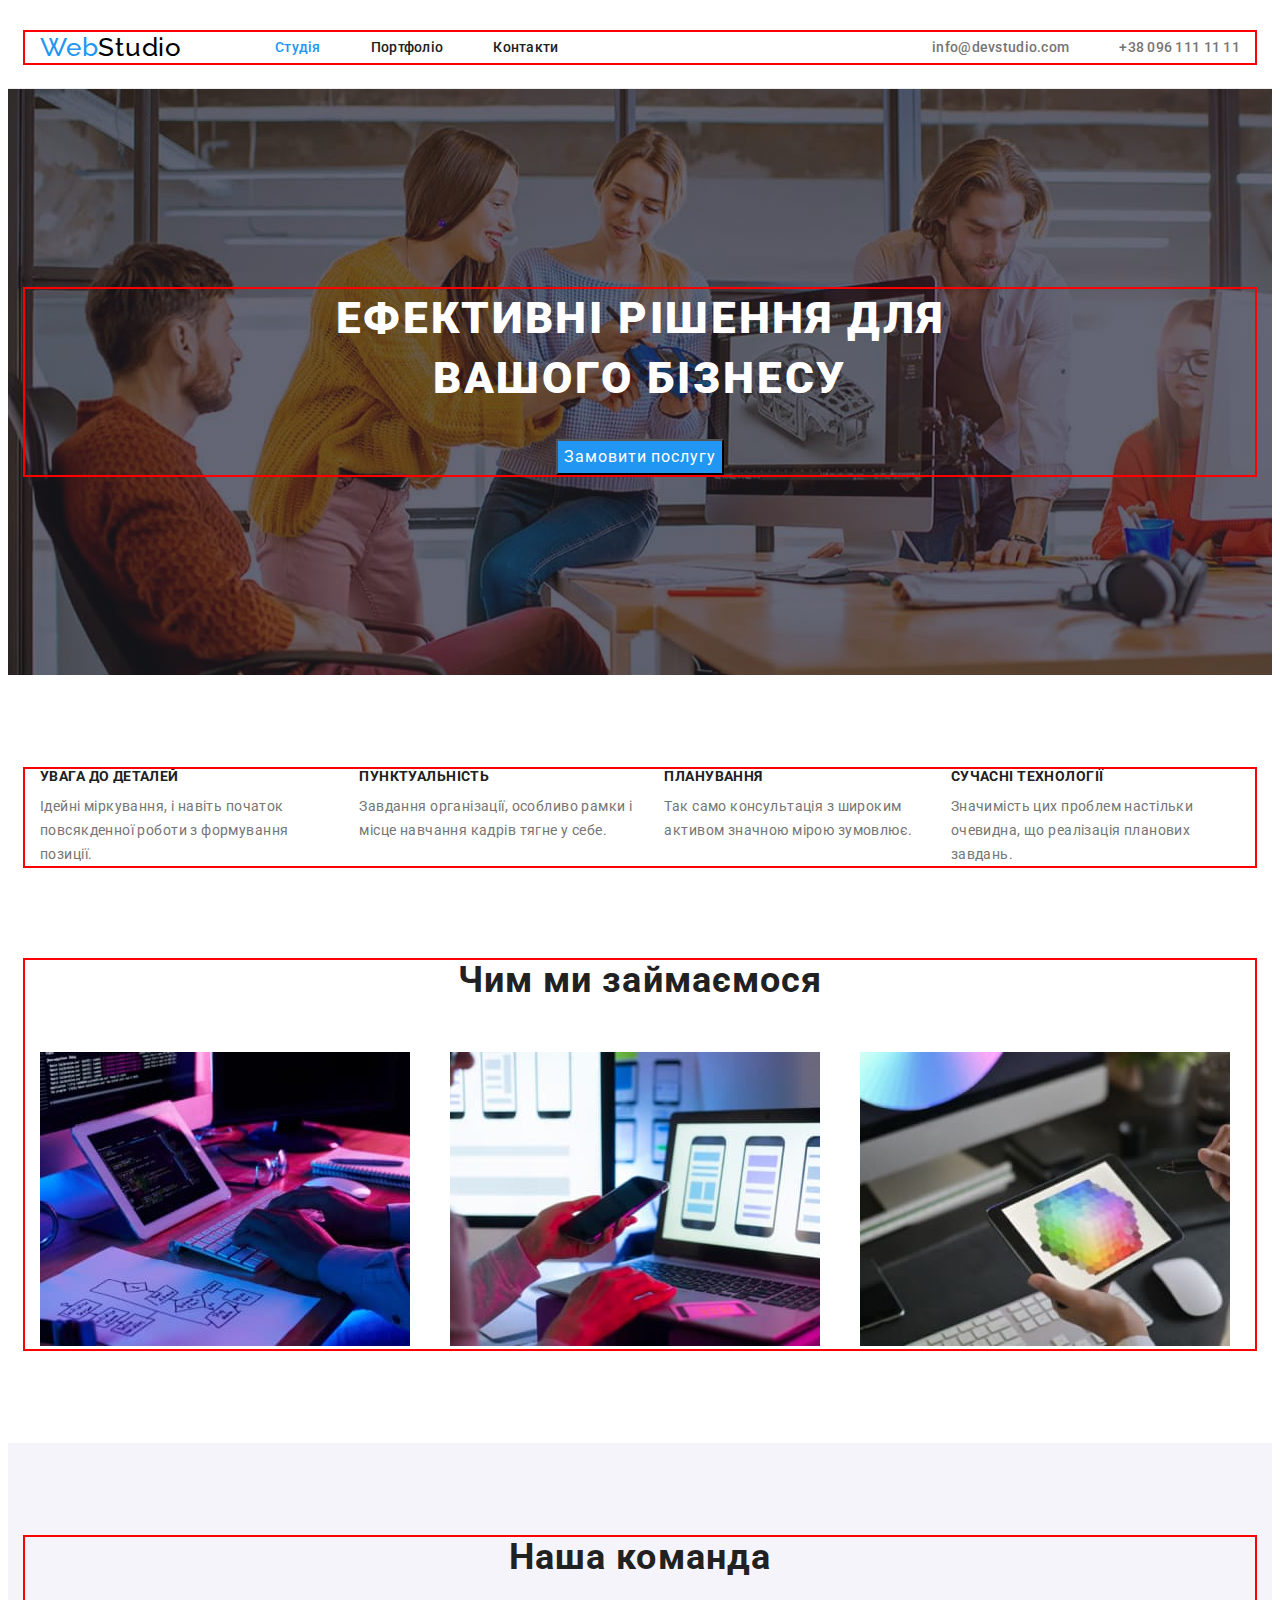
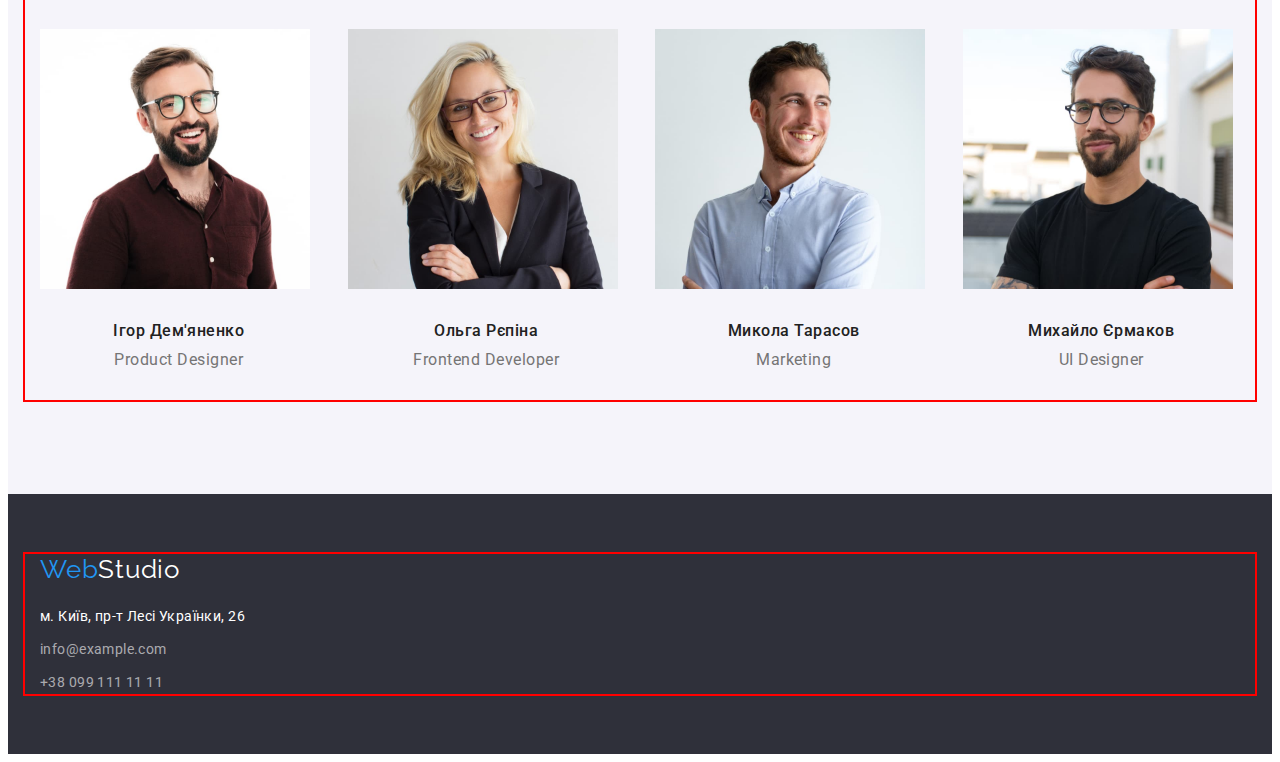
==== index.html @ 3bfe76f7 "add bcg img" ====
<!DOCTYPE html>
<html lang="uk">
  <head>
    <meta charset="UTF-8" />
    <meta http-equiv="X-UA-Compatible" content="IE=edge" />
    <meta name="viewport" content="width=device-width, initial-scale=1.0" />
    <title>WebStudio</title>
    <link rel="preconnect" href="https://fonts.googleapis.com" />
    <link rel="preconnect" href="https://fonts.gstatic.com" crossorigin />
    <link
      href="https://fonts.googleapis.com/css2?family=Raleway:wght@700&family=Roboto:wght@400;500;700;900&display=swap"
      rel="stylesheet"
    />
    <link
      rel="stylesheet"
      href="https://cdnjs.cloudflare.com/ajax/libs/modern-normalize/1.1.0/modern-normalize.min.css"
      integrity="sha512-wpPYUAdjBVSE4KJnH1VR1HeZfpl1ub8YT/NKx4PuQ5NmX2tKuGu6U/JRp5y+Y8XG2tV+wKQpNHVUX03MfMFn9Q=="
      crossorigin="anonymous"
      referrerpolicy="no-referrer"
    />
    <link rel="stylesheet" href="./css/styles.css" />
  </head>
  <body>
    <header class="header">
      <div class="container header-container">
        <nav class="header-nav">
          <a class="header-link link" href=""> <span class="web">Web</span><span class="studio">Studio</span></a>
          <ul class="header-list list">
            <li class="header-item"><a class="header-link link current" href="">Студія</a></li>
            <li class="header-item">
              <a class="header-link link" href="./portfolio.html">Портфоліо</a>
            </li>
            <li class="header-item"><a class="header-link link" href="">Контакти</a></li>
          </ul>
        </nav>
        <ul class="header-list-contact list">
          <li class="header-item">
            <a class="header-contact link" href="mailto:info@devstudio.com">info@devstudio.com</a>
          </li>
          <li class="header-item">
            <a class="header-contact link" href="tel:+380961111111">+38 096 111 11 11</a>
          </li>
        </ul>
      </div>
    </header>
    <main>
      <section class="hero section">
        <div class="container">
          <h1 class="hero-title">Ефективні рішення для вашого бізнесу</h1>
          <button class="hero-btn" type="button">Замовити послугу</button>
        </div>
      </section>

      <section class="adventage section">
        <h2 class="visually-hidden">Нвші переваги</h2>
        <div class="container">
          <ul class="adventage-list list">
            <li class="adventage-item">
              <h3 class="adventage-title">Увага до деталей</h3>
              <p class="adventage-text">
                Ідейні міркування, і навіть початок повсякденної роботи з формування позиції.
              </p>
            </li>
            <li class="adventage-item">
              <h3 class="adventage-title">Пунктуальність</h3>
              <p class="adventage-text">Завдання організації, особливо рамки і місце навчання кадрів тягне у себе.</p>
            </li>
            <li class="adventage-item">
              <h3 class="adventage-title">Планування</h3>
              <p class="adventage-text">Так само консультація з широким активом значною мірою зумовлює.</p>
            </li>
            <li class="adventage-item">
              <h3 class="adventage-title">Сучасні технології</h3>
              <p class="adventage-text">Значимість цих проблем настільки очевидна, що реалізація планових завдань.</p>
            </li>
          </ul>
        </div>
      </section>
      <section class="activity section">
        <div class="container">
          <h2 class="activity-title">Чим ми займаємося</h2>
          <ul class="activity-list list">
            <li class="activity-item"><img src="./img/box1.jpg" width="370" height="294" alt="Верстка сайтів" /></li>
            <li class="activity-item"><img src="./img/box2.jpg" width="370" height="294" alt="Додатки" /></li>
            <li class="activity-item"><img src="./img/box3.jpg" width="370" height="294" alt="Дизайн" /></li>
          </ul>
        </div>
      </section>
      <section class="team section">
        <div class="container">
          <h2 class="team-title">Наша команда</h2>
          <ul class="team-list list">
            <li class="team-item">
              <img src="./img/igor.jpg" width="270" height="260" alt="Ігор Демяненко" />
              <div class="team-content">
                <h3 class="team-after-title">Ігор Дем'яненко</h3>
                <p class="team-text">Product Designer</p>
              </div>
            </li>
            <li class="team-item">
              <img src="./img/olga.jpg" width="270" height="260" alt="Ольга Репіна" />
              <div class="team-content">
                <h3 class="team-after-title">Ольга Рєпіна</h3>
                <p class="team-text">Frontend Developer</p>
              </div>
            </li>
            <li class="team-item">
              <img src="./img/mykola.jpg" width="270" height="260" alt="Микола Тарасов" />
              <div class="team-content">
                <h3 class="team-after-title">Микола Тарасов</h3>
                <p class="team-text">Marketing</p>
              </div>
            </li>
            <li class="team-item">
              <img src="./img/myhailo.jpg" width="270" height="260" alt="Михайло Єрмаков" />
              <div class="team-content">
                <h3 class="team-after-title">Михайло Єрмаков</h3>
                <p class="team-text">UI Designer</p>
              </div>
            </li>
          </ul>
        </div>
      </section>
      <footer class="footer">
        <div class="container">
          <a class="link" href=""><span class="footer-web">Web</span><span class="footer-studio">Studio</span> </a>
          <address class="footer-address">
            <ul class="footer-list list">
              <li>
                <a
                  class="footer-link-address link"
                  href="https://goo.gl/maps/Li4SvTCrHDGnHZMXA"
                  target="_blank"
                  rel="noopener noreferrer"
                  >м. Київ, пр-т Лесі Українки, 26</a
                >
              </li>
              <li class="footer-item">
                <a class="footer-link mail link" href="mailto:info@example.com">info@example.com</a>
              </li>
              <li class="footer-item">
                <a class="footer-link tel link" href="tel:+380991111111">+38 099 111 11 11</a>
              </li>
            </ul>
          </address>
        </div>
      </footer>
    </main>
  </body>
</html>
---- css/styles.css ----
:root {
  --accent-color: #2196f3;
  --title-color: #212121;
  --main-text-color: #757575;
  --btn-background-color: #2196f3;
  --background-color: #2f303a;
  --btn-accent-color: #ffffff;
  --main-font: 'Roboto', sans-serif;
}

p,
h1,
h2,
h3,
h4,
h5,
h6 {
  margin: 0;
}
ul {
  margin: 0;
  padding-left: 0;
}

body {
  font-family: var(--main-font);
  color: var(--text-color);
  font-size: 14px;
}
.container {
  width: 1200px;
  padding-left: 15px;
  padding-right: 15px;
  margin-left: auto;
  margin-right: auto;
  outline: 2px solid red;
}

.list {
  list-style: none;
}

.link {
  text-decoration: none;
}

.visually-hidden {
  position: absolute;
  white-space: nowrap;
  width: 1px;
  height: 1px;
  overflow: hidden;
  border: 0;
  padding: 0;
  clip: rect(0 0 0 0);
  clip-path: inset(50%);
  margin: -1px;
}
.section {
  padding-top: 94px;
  padding-bottom: 94px;
}
/* ----------------HEADER------------- */
.header {
  padding-top: 24px;
  padding-bottom: 25px;
  border-bottom: 1px solid #ececec;
}

.web {
  font-family: 'Raleway', sans-serif;
  font-size: 26px;
  letter-spacing: 0.03em;
  line-height: 1.19;
  color: var(--accent-color);
}

.studio {
  font-family: 'Raleway', sans-serif;
  font-size: 26px;
  letter-spacing: 0.03em;
  line-height: 1.19;
  color: #000000;
}
.header-container {
  display: flex;
  align-items: center;
}
.header-nav {
  display: flex;
  align-items: center;
}
.header-item:not(:last-child) {
  margin-right: 50px;
}

.header-list-contact {
  display: flex;
  margin-left: auto;
}

.header-contact:not(:last-child) {
  margin-right: 5px;
}

.header-list {
  display: flex;
  margin-left: 93px;
}

.header-link {
  font-weight: 500;
  line-height: 1.14;
  letter-spacing: 0.02em;
  color: var(--title-color);
}
.header-link:hover,
.header-link:focus {
  color: var(--accent-color);
}

.header-link.current {
  color: var(--accent-color);
}

.header-contact {
  font-weight: 500;
  line-height: 1.14;
  letter-spacing: 0.02em;
  color: var(--main-text-color);
}
.header-contact:hover,
.header-contact:focus {
  color: var(--accent-color);
}

/* ----------------HERO------------- */
.hero {
  background-color: var(--background-color);
  background-image: linear-gradient(rgba(47, 48, 58, 0.4), rgba(47, 48, 58, 0.4)),
    url(../img/bcg-img.jpg);
  padding: 200px 0;
}
.hero-title {
  font-weight: 900;
  font-size: 44px;
  line-height: 1.36;
  letter-spacing: 0.06em;
  text-transform: uppercase;
  color: var(--btn-accent-color);

  max-width: 696px;
  text-align: center;
  margin: 0 auto;
  margin-bottom: 30px;
}

.hero-btn {
  font-family: 'Roboto', sans-serif;
  font-size: 16px;
  line-height: 1.88;
  letter-spacing: 0.06em;
  color: var(--btn-accent-color);
  cursor: pointer;
  background: var(--btn-background-color);
  margin: 0 auto;
  display: block;
}

/* ----------------ADVENTAGE------------- */
.adventage-list {
  display: flex;
}
.adventage-item:not(:last-child) {
  margin-right: 30px;
}
.adventage-title {
  font-size: 14px;
  letter-spacing: 0.03em;
  line-height: 1.14;
  font-weight: 700;
  text-transform: uppercase;
  color: var(--title-color);
  margin-bottom: 10px;
}

.adventage-text {
  line-height: 1.71;
  letter-spacing: 0.03em;
  color: var(--main-text-color);
  /* max-width: 270px; */
}

/* ----------------ACTIVITY------------- */

.activity-list {
  display: flex;
  column-gap: 30px;
}
.activity {
  padding-top: 0;
}

.activity-item {
  width: calc((100% - 60px) / 3);
}
.activity-item {
  display: block;
  max-width: 100%;
  height: auto;
}

.activity-title {
  font-size: 36px;
  letter-spacing: 0.03em;
  line-height: 1.16;
  font-weight: 700;
  color: var(--title-color);
  margin-bottom: 50px;
  text-align: center;
}

/* ----------------TEAM------------- */
.team-list {
  display: flex;
  column-gap: 30px;
}

.team-item {
  width: calc((100% - 90px) / 4);
}

.team {
  background-color: #f5f4fa;
}
.team-title {
  font-size: 36px;
  letter-spacing: 0.03em;
  font-weight: 700;
  line-height: 1.16;
  color: var(--title-color);
  margin-bottom: 50px;
  text-align: center;
}

.team-content {
  padding-top: 30px;
  padding-bottom: 30px;
  text-align: center;
}

.team-after-title {
  font-weight: 500;
  font-size: 16px;
  letter-spacing: 0.03em;
  line-height: 1.18;
  color: var(--title-color);
  margin-bottom: 10px;
}

.team-text {
  font-size: 16px;
  letter-spacing: 0.03em;
  line-height: 1.18;
  color: var(--main-text-color);
}

/* ----------------FOOTER------------- */
.footer {
  background: var(--background-color);
  padding-top: 60px;
  padding-bottom: 60px;
}
.footer-address {
  margin-top: 20px;
}
.footer-web,
.footer-studio {
  font-family: 'Raleway', sans-serif;
  font-size: 26px;
  letter-spacing: 0.03em;
  line-height: 1.19;
  color: var(--accent-color);
}

.footer-studio {
  color: var(--btn-accent-color);
}
.footer-link-address {
  line-height: 1.71;
  letter-spacing: 0.03em;
  font-style: normal;
  color: var(--btn-accent-color);
}
.footer-item {
  margin-top: 9px;
}
.footer-link {
  line-height: 1.71;
  letter-spacing: 0.03em;
  font-style: normal;
  color: rgba(255, 255, 255, 0.6);
}

.footer-link:hover,
.footer-link:focus {
  color: var(--accent-color);
}

/* ----------------PORTFOLIO------------- */
.project-list {
  display: flex;
  flex-wrap: wrap;
}
.project-item {
  width: 370px;
  margin-right: 30px;
  margin-bottom: 30px;
}
.project-item:nth-child(3n) {
  margin-right: 0;
}

.project-item:nth-last-child(-n + 3) {
  margin-bottom: 0;
}
.project-content {
  padding: 20px 24px;
  border-right: 1px solid #eeeeee;
  border-bottom: 1px solid #eeeeee;
  border-left: 1px solid #eeeeee;
}
.project-btn-list {
  display: flex;
  column-gap: 8px;
  justify-content: center;
  margin-bottom: 50px;
}

.project-btn {
  font-family: 'Roboto', sans-serif;
  font-weight: 500;
  font-size: 16px;
  line-height: 1.62;
  letter-spacing: 0.03em;
  background-color: #f5f4fa;
  border-radius: 4px;
  cursor: pointer;
  color: var(--title-color);
}

.project-btn:hover,
.project-btn:focus {
  background-color: var(--btn-background-color);
  color: var(--btn-accent-color);
}

.project-title {
  font-size: 18px;
  font-weight: 700;
  line-height: 2;
  letter-spacing: 0.06em;
  color: var(--title-color);
  margin-bottom: 4px;
}

.project-text {
  font-size: 16px;
  letter-spacing: 0.03em;
  color: var(--main-text-color);
  line-height: 1.88;
}
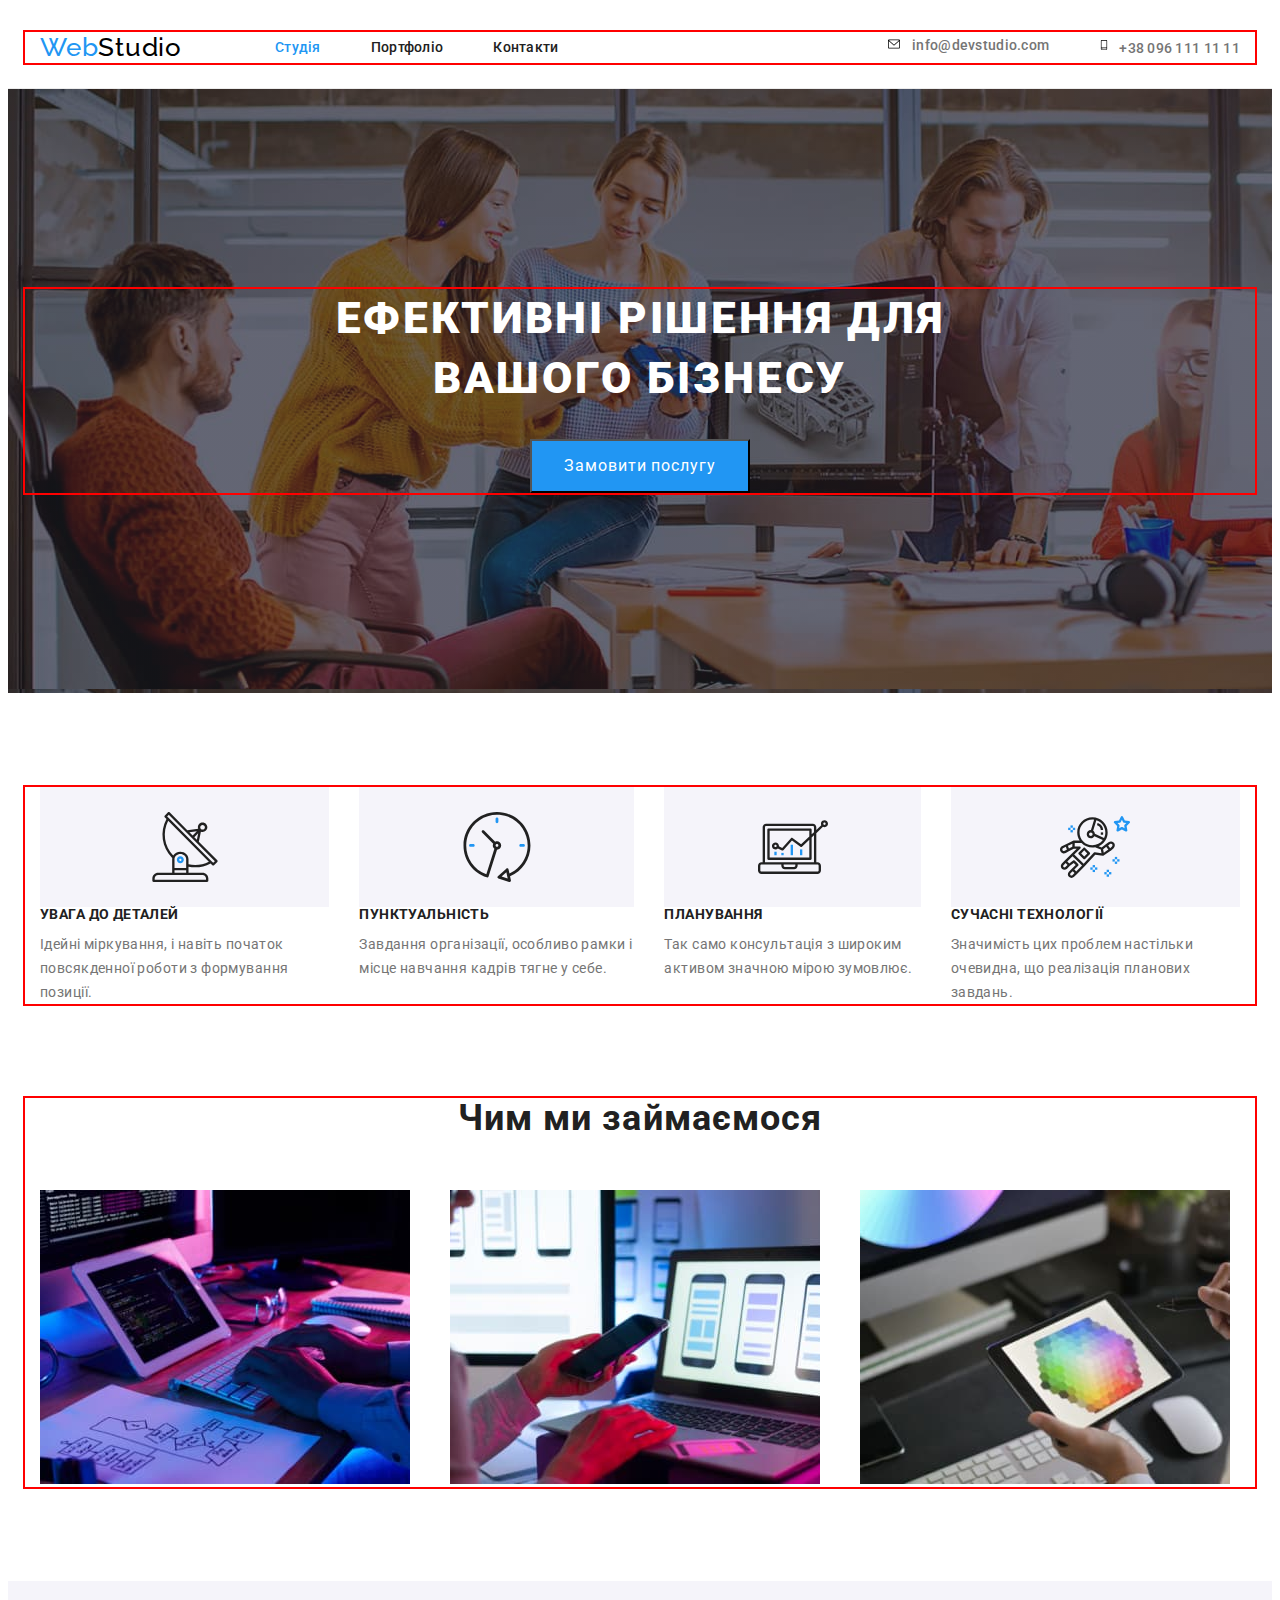
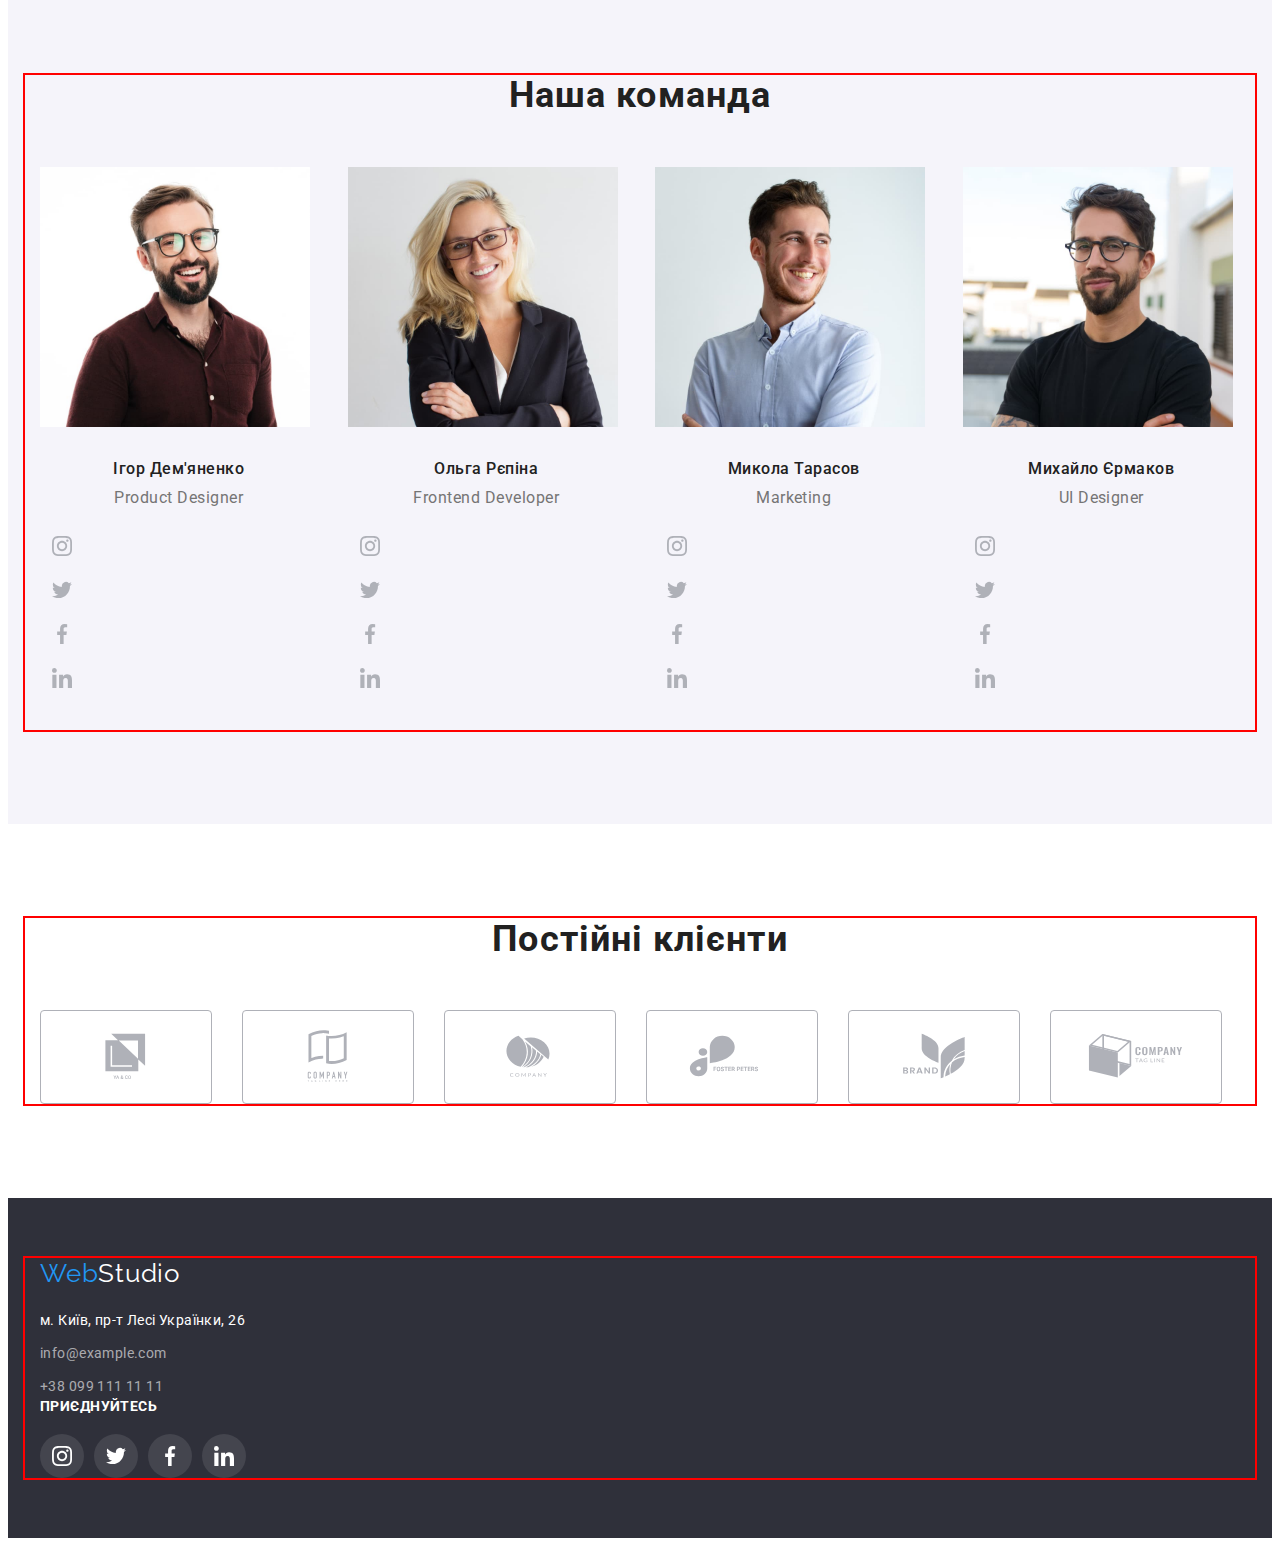
==== commit ab2e9fcd: "add svg to html" ====
--- a/index.html
+++ b/index.html
@@ -24,7 +24,9 @@
     <header class="header">
       <div class="container header-container">
         <nav class="header-nav">
-          <a class="header-link link" href=""> <span class="web">Web</span><span class="studio">Studio</span></a>
+          <a class="header-link link" href="">
+            <span class="web">Web</span><span class="studio">Studio</span></a
+          >
           <ul class="header-list list">
             <li class="header-item"><a class="header-link link current" href="">Студія</a></li>
             <li class="header-item">
@@ -35,10 +37,18 @@
         </nav>
         <ul class="header-list-contact list">
           <li class="header-item">
-            <a class="header-contact link" href="mailto:info@devstudio.com">info@devstudio.com</a>
+            <a class="header-contact link" href="mailto:info@devstudio.com">
+              <svg class="contact-icon" width="16" height="12">
+                <use href="./img/icons.svg#icon-envelope"></use></svg
+              >info@devstudio.com</a
+            >
           </li>
           <li class="header-item">
-            <a class="header-contact link" href="tel:+380961111111">+38 096 111 11 11</a>
+            <a class="header-contact link" href="tel:+380961111111">
+              <svg class="contact-icon" width="10" height="16">
+                <use href="./img/icons.svg#icon-smartphone"></use></svg
+              >+38 096 111 11 11</a
+            >
           </li>
         </ul>
       </div>
@@ -55,23 +65,29 @@
         <h2 class="visually-hidden">Нвші переваги</h2>
         <div class="container">
           <ul class="adventage-list list">
-            <li class="adventage-item">
+            <li class="adventage-item adventage-antena">
               <h3 class="adventage-title">Увага до деталей</h3>
               <p class="adventage-text">
                 Ідейні міркування, і навіть початок повсякденної роботи з формування позиції.
               </p>
             </li>
-            <li class="adventage-item">
+            <li class="adventage-item adventage-cklok">
               <h3 class="adventage-title">Пунктуальність</h3>
-              <p class="adventage-text">Завдання організації, особливо рамки і місце навчання кадрів тягне у себе.</p>
-            </li>
-            <li class="adventage-item">
+              <p class="adventage-text">
+                Завдання організації, особливо рамки і місце навчання кадрів тягне у себе.
+              </p>
+            </li>
+            <li class="adventage-item adventage-diagram">
               <h3 class="adventage-title">Планування</h3>
-              <p class="adventage-text">Так само консультація з широким активом значною мірою зумовлює.</p>
-            </li>
-            <li class="adventage-item">
+              <p class="adventage-text">
+                Так само консультація з широким активом значною мірою зумовлює.
+              </p>
+            </li>
+            <li class="adventage-item adventage-astro">
               <h3 class="adventage-title">Сучасні технології</h3>
-              <p class="adventage-text">Значимість цих проблем настільки очевидна, що реалізація планових завдань.</p>
+              <p class="adventage-text">
+                Значимість цих проблем настільки очевидна, що реалізація планових завдань.
+              </p>
             </li>
           </ul>
         </div>
@@ -80,9 +96,15 @@
         <div class="container">
           <h2 class="activity-title">Чим ми займаємося</h2>
           <ul class="activity-list list">
-            <li class="activity-item"><img src="./img/box1.jpg" width="370" height="294" alt="Верстка сайтів" /></li>
-            <li class="activity-item"><img src="./img/box2.jpg" width="370" height="294" alt="Додатки" /></li>
-            <li class="activity-item"><img src="./img/box3.jpg" width="370" height="294" alt="Дизайн" /></li>
+            <li class="activity-item">
+              <img src="./img/box1.jpg" width="370" height="294" alt="Верстка сайтів" />
+            </li>
+            <li class="activity-item">
+              <img src="./img/box2.jpg" width="370" height="294" alt="Додатки" />
+            </li>
+            <li class="activity-item">
+              <img src="./img/box3.jpg" width="370" height="294" alt="Дизайн" />
+            </li>
           </ul>
         </div>
       </section>
@@ -95,6 +117,36 @@
               <div class="team-content">
                 <h3 class="team-after-title">Ігор Дем'яненко</h3>
                 <p class="team-text">Product Designer</p>
+                <ul class="team-coc list">
+                  <li class="team-soc-item">
+                    <a class="team-soc-link link" href="">
+                      <svg class="team-soc-icon" width="20" height="20">
+                        <use href="./img/icons.svg#icon-instagram"></use>
+                      </svg>
+                    </a>
+                  </li>
+                  <li class="team-soc-item">
+                    <a class="team-soc-link link" href="">
+                      <svg class="team-soc-icon" width="20" height="20">
+                        <use href="./img/icons.svg#icon-twitter"></use>
+                      </svg>
+                    </a>
+                  </li>
+                  <li class="team-soc-item">
+                    <a class="team-soc-link link" href="">
+                      <svg class="team-soc-icon" width="20" height="20">
+                        <use href="./img/icons.svg#icon-facebook"></use>
+                      </svg>
+                    </a>
+                  </li>
+                  <li class="team-soc-item">
+                    <a class="team-soc-link link" href="">
+                      <svg class="team-soc-icon" width="20" height="20">
+                        <use href="./img/icons.svg#icon-linkedin"></use>
+                      </svg>
+                    </a>
+                  </li>
+                </ul>
               </div>
             </li>
             <li class="team-item">
@@ -102,6 +154,36 @@
               <div class="team-content">
                 <h3 class="team-after-title">Ольга Рєпіна</h3>
                 <p class="team-text">Frontend Developer</p>
+                <ul class="team-coc list">
+                  <li class="team-soc-item">
+                    <a class="team-soc-link link" href="">
+                      <svg class="team-soc-icon" width="20" height="20">
+                        <use href="./img/icons.svg#icon-instagram"></use>
+                      </svg>
+                    </a>
+                  </li>
+                  <li class="team-soc-item">
+                    <a class="team-soc-link link" href="">
+                      <svg class="team-soc-icon" width="20" height="20">
+                        <use href="./img/icons.svg#icon-twitter"></use>
+                      </svg>
+                    </a>
+                  </li>
+                  <li class="team-soc-item">
+                    <a class="team-soc-link link" href="">
+                      <svg class="team-soc-icon" width="20" height="20">
+                        <use href="./img/icons.svg#icon-facebook"></use>
+                      </svg>
+                    </a>
+                  </li>
+                  <li class="team-soc-item">
+                    <a class="team-soc-link link" href="">
+                      <svg class="team-soc-icon" width="20" height="20">
+                        <use href="./img/icons.svg#icon-linkedin"></use>
+                      </svg>
+                    </a>
+                  </li>
+                </ul>
               </div>
             </li>
             <li class="team-item">
@@ -109,6 +191,36 @@
               <div class="team-content">
                 <h3 class="team-after-title">Микола Тарасов</h3>
                 <p class="team-text">Marketing</p>
+                <ul class="team-coc list">
+                  <li class="team-soc-item">
+                    <a class="team-soc-link link" href="">
+                      <svg class="team-soc-icon" width="20" height="20">
+                        <use href="./img/icons.svg#icon-instagram"></use>
+                      </svg>
+                    </a>
+                  </li>
+                  <li class="team-soc-item">
+                    <a class="team-soc-link link" href="">
+                      <svg class="team-soc-icon" width="20" height="20">
+                        <use href="./img/icons.svg#icon-twitter"></use>
+                      </svg>
+                    </a>
+                  </li>
+                  <li class="team-soc-item">
+                    <a class="team-soc-link link" href="">
+                      <svg class="team-soc-icon" width="20" height="20">
+                        <use href="./img/icons.svg#icon-facebook"></use>
+                      </svg>
+                    </a>
+                  </li>
+                  <li class="team-soc-item">
+                    <a class="team-soc-link link" href="">
+                      <svg class="team-csococ-icon" width="20" height="20">
+                        <use href="./img/icons.svg#icon-linkedin"></use>
+                      </svg>
+                    </a>
+                  </li>
+                </ul>
               </div>
             </li>
             <li class="team-item">
@@ -116,14 +228,95 @@
               <div class="team-content">
                 <h3 class="team-after-title">Михайло Єрмаков</h3>
                 <p class="team-text">UI Designer</p>
+                <ul class="team-coc list">
+                  <li class="team-soc-item">
+                    <a class="team-soc-link link" href="">
+                      <svg class="team-soc-icon" width="20" height="20">
+                        <use href="./img/icons.svg#icon-instagram"></use>
+                      </svg>
+                    </a>
+                  </li>
+                  <li class="team-soc-item">
+                    <a class="team-soc-link link" href="">
+                      <svg class="team-soc-icon" width="20" height="20">
+                        <use href="./img/icons.svg#icon-twitter"></use>
+                      </svg>
+                    </a>
+                  </li>
+                  <li class="team-soc-item">
+                    <a class="team-soc-link link" href="">
+                      <svg class="team-soc-icon" width="20" height="20">
+                        <use href="./img/icons.svg#icon-facebook"></use>
+                      </svg>
+                    </a>
+                  </li>
+                  <li class="team-soc-item">
+                    <a class="team-soc-link link" href="">
+                      <svg class="team-soc-icon" width="20" height="20">
+                        <use href="./img/icons.svg#icon-linkedin"></use>
+                      </svg>
+                    </a>
+                  </li>
+                </ul>
               </div>
             </li>
           </ul>
         </div>
       </section>
+      <section class="clients section">
+        <div class="container">
+          <h2 class="clients-title">Постійні клієнти</h2>
+          <ul class="clients-list list">
+            <li class="clients-soc-item">
+              <a class="clients-soc-link link" href="">
+                <svg class="clients-soc-icon" width="106" height="60">
+                  <use href="./img/icon-logo.svg#icon-logo1"></use>
+                </svg>
+              </a>
+            </li>
+            <li class="clients-soc-item">
+              <a class="clients-soc-link link" href="">
+                <svg < class="clients-soc-item" width="106" height="60">
+                  <use href="./img/icon-logo.svg#icon-logo2"></use>
+                </svg>
+              </a>
+            </li>
+            <li class="clients-soc-item">
+              <a class="clients-soc-link link" href="">
+                <svg < class="clients-soc-item" width="106" height="60">
+                  <use href="./img/icon-logo.svg#icon-logo3"></use>
+                </svg>
+              </a>
+            </li>
+            <li class="clients-soc-item">
+              <a class="clients-soc-link link" href="">
+                <svg < class="clients-soc-item" width="106" height="60">
+                  <use href="./img/icon-logo.svg#icon-logo4"></use>
+                </svg>
+              </a>
+            </li>
+            <li class="clients-soc-item">
+              <a class="clients-soc-link link" href="">
+                <svg < class="clients-soc-item" width="106" height="60">
+                  <use href="./img/icon-logo.svg#icon-logo5"></use>
+                </svg>
+              </a>
+            </li>
+            <li class="clients-soc-item">
+              <a class="clients-soc-link link" href="">
+                <svg < class="clients-soc-item" width="106" height="60">
+                  <use href="./img/icon-logo.svg#icon-logo6"></use>
+                </svg>
+              </a>
+            </li>
+          </ul>
+        </div>
+      </section>
       <footer class="footer">
         <div class="container">
-          <a class="link" href=""><span class="footer-web">Web</span><span class="footer-studio">Studio</span> </a>
+          <a class="link" href=""
+            ><span class="footer-web">Web</span><span class="footer-studio">Studio</span>
+          </a>
           <address class="footer-address">
             <ul class="footer-list list">
               <li>
@@ -143,6 +336,39 @@
               </li>
             </ul>
           </address>
+          <div class="footer-soc-block">
+            <h3 class="footer-title">приєднуйтесь</h3>
+            <ul class="footer-soc-list list">
+              <li class="footer-soc-item">
+                <a class="footer-soc-link" href="">
+                  <svg class="footer-soc-icon" width="20" height="20">
+                    <use href="./img/icons.svg#icon-instagram"></use>
+                  </svg>
+                </a>
+              </li>
+              <li class="footer-soc-item">
+                <a class="footer-soc-link" href="">
+                  <svg class="footer-soc-icon" width="20" height="20">
+                    <use href="./img/icons.svg#icon-twitter"></use>
+                  </svg>
+                </a>
+              </li>
+              <li class="footer-soc-item">
+                <a class="footer-soc-link" href="">
+                  <svg class="footer-soc-icon" width="20" height="20">
+                    <use href="./img/icons.svg#icon-facebook"></use>
+                  </svg>
+                </a>
+              </li>
+              <li class="footer-soc-item">
+                <a class="footer-soc-link" href="">
+                  <svg class="footer-csococ-icon" width="20" height="20">
+                    <use href="./img/icons.svg#icon-linkedin"></use>
+                  </svg>
+                </a>
+              </li>
+            </ul>
+          </div>
         </div>
       </footer>
     </main>
--- a/css/styles.css
+++ b/css/styles.css
@@ -133,6 +133,9 @@
 .header-contact:focus {
   color: var(--accent-color);
 }
+.contact-icon {
+  margin-right: 10px;
+}
 
 /* ----------------HERO------------- */
 .hero {
@@ -165,15 +168,44 @@
   background: var(--btn-background-color);
   margin: 0 auto;
   display: block;
+  padding: 10px 32px;
 }
 
 /* ----------------ADVENTAGE------------- */
 .adventage-list {
   display: flex;
 }
+
 .adventage-item:not(:last-child) {
   margin-right: 30px;
 }
+
+.adventage-item::before {
+  content: '';
+  display: block;
+  height: 120px;
+  background-repeat: no-repeat;
+  background-position: center;
+  background-color: #f5f4fa;
+  /* border: 1px solid red; */
+}
+
+.adventage-antena::before {
+  background-image: url(../img/antenna\ 1.svg);
+}
+
+.adventage-cklok::before {
+  background-image: url(../img/clock\ 1.svg);
+}
+
+.adventage-diagram::before {
+  background-image: url(../img/diagram\ 1.svg);
+}
+
+.adventage-astro::before {
+  background-image: url(../img/astronaut\ 1.svg);
+}
+
 .adventage-title {
   font-size: 14px;
   letter-spacing: 0.03em;
@@ -263,6 +295,61 @@
   letter-spacing: 0.03em;
   line-height: 1.18;
   color: var(--main-text-color);
+  margin-bottom: 16px;
+}
+
+.team-soc-link {
+  width: 44px;
+  height: 44px;
+  border-radius: 50%;
+  display: flex;
+  align-items: center;
+  justify-content: center;
+  fill: #afb1b8;
+}
+
+.team-soc {
+  display: flex;
+  justify-content: center;
+  column-gap: 10px;
+}
+
+.team-soc-link:hover,
+.team-soc-link:focus {
+  fill: var(--btn-accent-color);
+  background-color: var(--accent-color);
+}
+/* ----------------CLIENTS------------- */
+
+.clients-title {
+  font-weight: 700;
+  font-size: 36px;
+  line-height: 42px;
+  text-align: center;
+  letter-spacing: 0.03em;
+  color: var(--title-color);
+  margin-bottom: 50px;
+}
+
+.clients-soc-link {
+  width: 170px;
+  height: 92px;
+  border: 1px solid #afb1b8;
+  display: flex;
+  align-items: center;
+  justify-content: center;
+  fill: #afb1b8;
+  border-radius: 4px;
+}
+
+.clients-list {
+  display: flex;
+  column-gap: 30px;
+}
+.clients-soc-link:hover,
+.clients-soc-link:focus {
+  fill: var(--btn-background-color);
+  border-color: var(--accent-color);
 }
 
 /* ----------------FOOTER------------- */
@@ -307,6 +394,41 @@
   color: var(--accent-color);
 }
 
+.footer-title {
+  font-weight: 700;
+  font-size: 14px;
+  line-height: 16px;
+  letter-spacing: 0.03em;
+  text-transform: uppercase;
+  color: #ffffff;
+  margin-bottom: 20px;
+}
+
+.footer-soc-link {
+  width: 44px;
+  height: 44px;
+  border-radius: 50%;
+  display: flex;
+  align-items: center;
+  justify-content: center;
+  fill: var(--btn-accent-color);
+  background: rgba(255, 255, 255, 0.1);
+}
+
+.footer-soc-list {
+  display: flex;
+  column-gap: 10px;
+}
+
+.footer-soc-block {
+  margin-right: 70px;
+}
+
+.footer-soc-link:hover,
+.footer-soc-link:focus {
+  fill: var(--btn-accent-color);
+  background-color: var(--accent-color);
+}
 /* ----------------PORTFOLIO------------- */
 .project-list {
   display: flex;
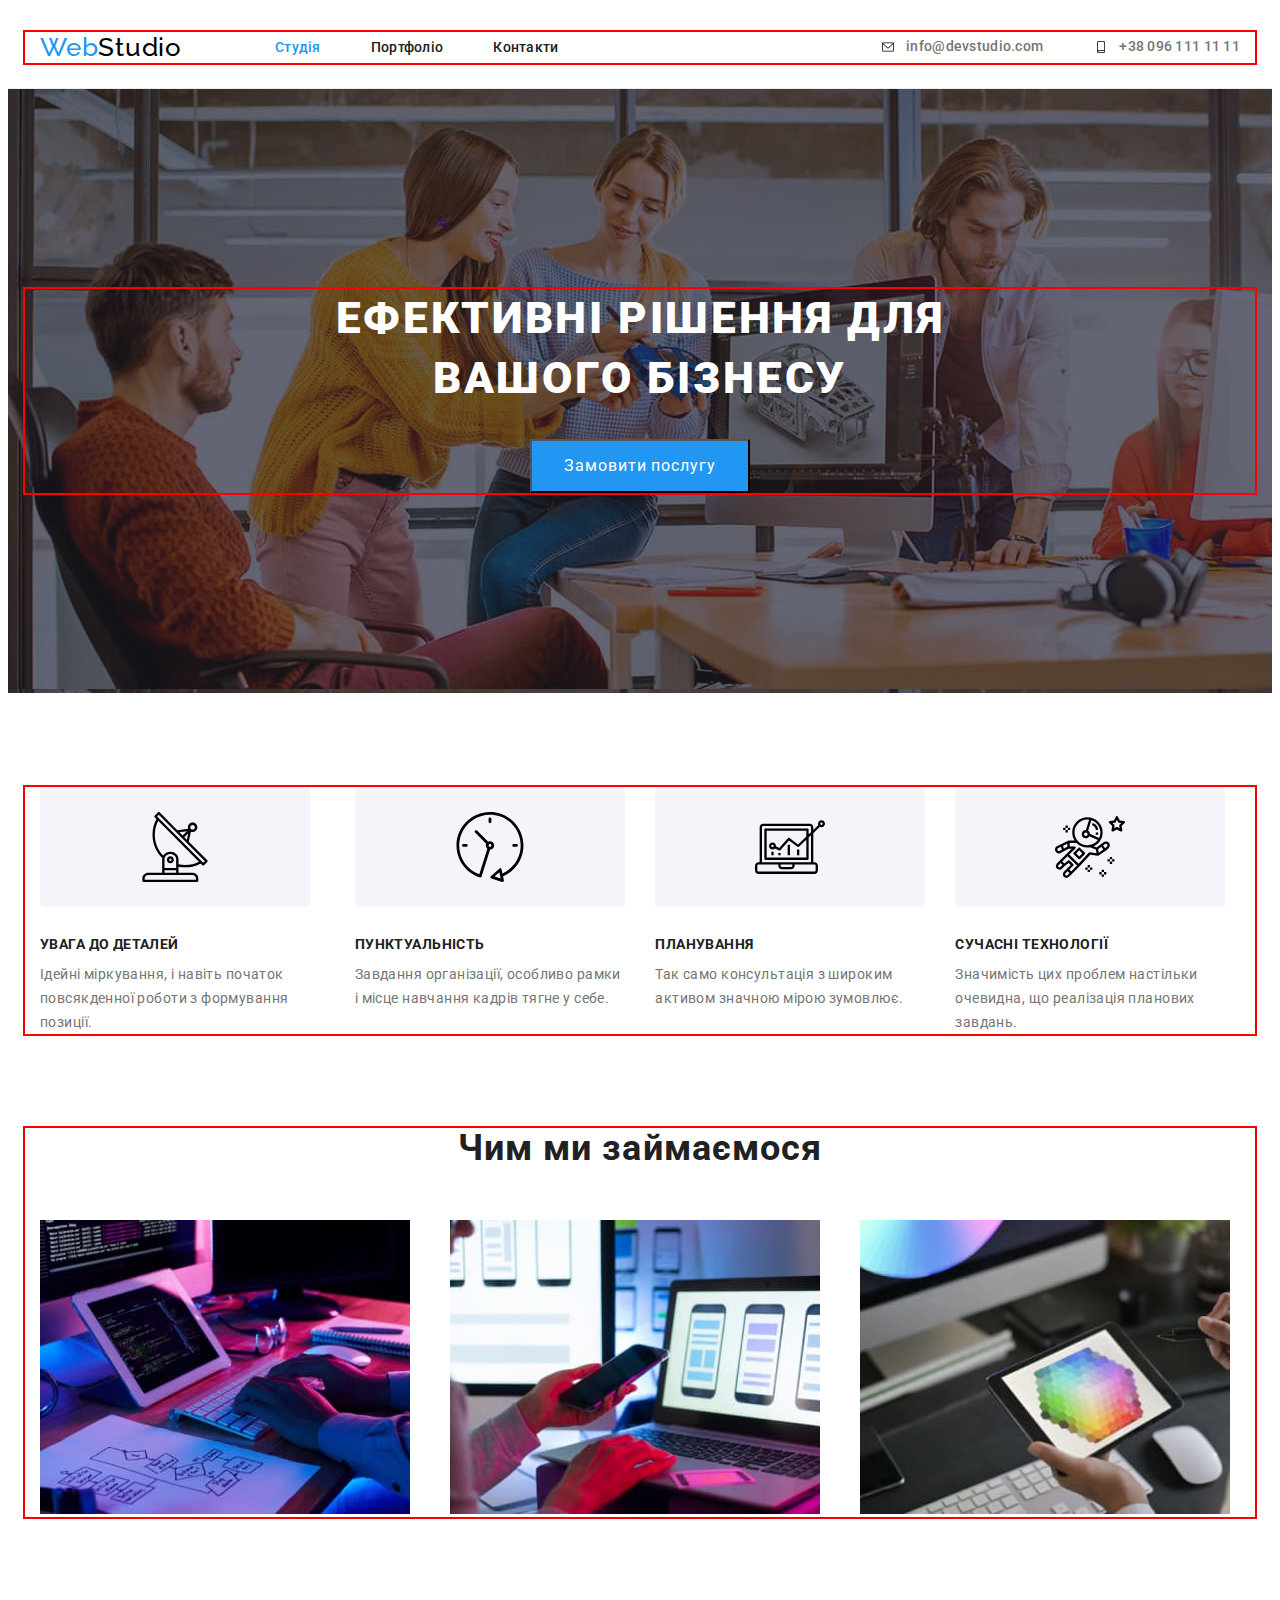
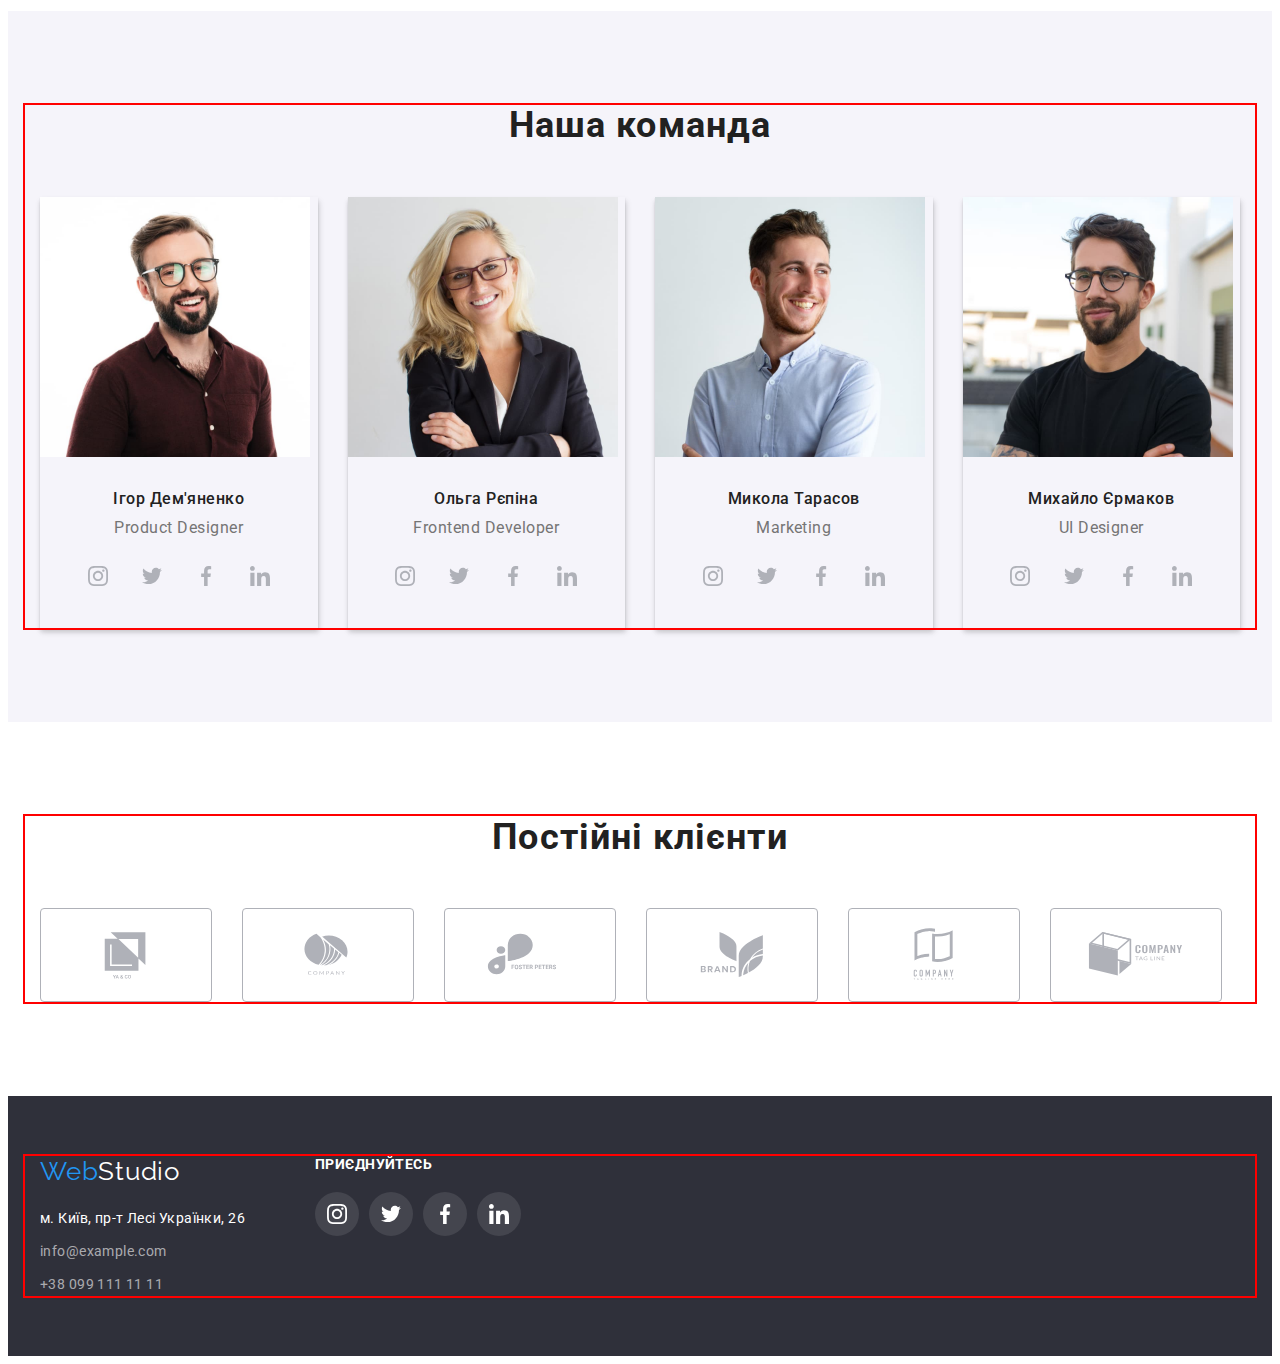
==== commit b39ba70a: "add final version svg" ====
--- a/index.html
+++ b/index.html
@@ -39,13 +39,14 @@
           <li class="header-item">
             <a class="header-contact link" href="mailto:info@devstudio.com">
               <svg class="contact-icon" width="16" height="12">
-                <use href="./img/icons.svg#icon-envelope"></use></svg
-              >info@devstudio.com</a
+                <use href="./img/icons.svg#icon-envelope"></use>
+              </svg>
+              info@devstudio.com</a
             >
           </li>
           <li class="header-item">
             <a class="header-contact link" href="tel:+380961111111">
-              <svg class="contact-icon" width="10" height="16">
+              <svg class="contact-icon" width="16" height="12">
                 <use href="./img/icons.svg#icon-smartphone"></use></svg
               >+38 096 111 11 11</a
             >
@@ -62,28 +63,48 @@
       </section>
 
       <section class="adventage section">
-        <h2 class="visually-hidden">Нвші переваги</h2>
+        <h2 class="visually-hidden">Наші переваги</h2>
         <div class="container">
           <ul class="adventage-list list">
             <li class="adventage-item adventage-antena">
+              <div class="advantage-icon-block">
+                <svg class="adventage-icon" width="70" height="70">
+                  <use href="./img/icons.svg#icon-antenna"></use>
+                </svg>
+              </div>
               <h3 class="adventage-title">Увага до деталей</h3>
               <p class="adventage-text">
                 Ідейні міркування, і навіть початок повсякденної роботи з формування позиції.
               </p>
             </li>
             <li class="adventage-item adventage-cklok">
+              <div class="advantage-icon-block">
+                <svg class="adventage-icon" width="70" height="70">
+                  <use href="./img/icons.svg#icon-clock"></use>
+                </svg>
+              </div>
               <h3 class="adventage-title">Пунктуальність</h3>
               <p class="adventage-text">
                 Завдання організації, особливо рамки і місце навчання кадрів тягне у себе.
               </p>
             </li>
             <li class="adventage-item adventage-diagram">
+              <div class="advantage-icon-block">
+                <svg class="adventage-icon" width="70" height="70">
+                  <use href="./img/icons.svg#icon-diagram"></use>
+                </svg>
+              </div>
               <h3 class="adventage-title">Планування</h3>
               <p class="adventage-text">
                 Так само консультація з широким активом значною мірою зумовлює.
               </p>
             </li>
             <li class="adventage-item adventage-astro">
+              <div class="advantage-icon-block">
+                <svg class="adventage-icon" width="70" height="70">
+                  <use href="./img/icons.svg#icon-astronaut"></use>
+                </svg>
+              </div>
               <h3 class="adventage-title">Сучасні технології</h3>
               <p class="adventage-text">
                 Значимість цих проблем настільки очевидна, що реалізація планових завдань.
@@ -117,7 +138,7 @@
               <div class="team-content">
                 <h3 class="team-after-title">Ігор Дем'яненко</h3>
                 <p class="team-text">Product Designer</p>
-                <ul class="team-coc list">
+                <ul class="team-soc list">
                   <li class="team-soc-item">
                     <a class="team-soc-link link" href="">
                       <svg class="team-soc-icon" width="20" height="20">
@@ -154,7 +175,7 @@
               <div class="team-content">
                 <h3 class="team-after-title">Ольга Рєпіна</h3>
                 <p class="team-text">Frontend Developer</p>
-                <ul class="team-coc list">
+                <ul class="team-soc list">
                   <li class="team-soc-item">
                     <a class="team-soc-link link" href="">
                       <svg class="team-soc-icon" width="20" height="20">
@@ -191,7 +212,7 @@
               <div class="team-content">
                 <h3 class="team-after-title">Микола Тарасов</h3>
                 <p class="team-text">Marketing</p>
-                <ul class="team-coc list">
+                <ul class="team-soc list">
                   <li class="team-soc-item">
                     <a class="team-soc-link link" href="">
                       <svg class="team-soc-icon" width="20" height="20">
@@ -228,7 +249,7 @@
               <div class="team-content">
                 <h3 class="team-after-title">Михайло Єрмаков</h3>
                 <p class="team-text">UI Designer</p>
-                <ul class="team-coc list">
+                <ul class="team-soc list">
                   <li class="team-soc-item">
                     <a class="team-soc-link link" href="">
                       <svg class="team-soc-icon" width="20" height="20">
@@ -269,43 +290,43 @@
           <ul class="clients-list list">
             <li class="clients-soc-item">
               <a class="clients-soc-link link" href="">
-                <svg class="clients-soc-icon" width="106" height="60">
-                  <use href="./img/icon-logo.svg#icon-logo1"></use>
-                </svg>
-              </a>
-            </li>
-            <li class="clients-soc-item">
-              <a class="clients-soc-link link" href="">
-                <svg < class="clients-soc-item" width="106" height="60">
-                  <use href="./img/icon-logo.svg#icon-logo2"></use>
-                </svg>
-              </a>
-            </li>
-            <li class="clients-soc-item">
-              <a class="clients-soc-link link" href="">
-                <svg < class="clients-soc-item" width="106" height="60">
-                  <use href="./img/icon-logo.svg#icon-logo3"></use>
-                </svg>
-              </a>
-            </li>
-            <li class="clients-soc-item">
-              <a class="clients-soc-link link" href="">
-                <svg < class="clients-soc-item" width="106" height="60">
-                  <use href="./img/icon-logo.svg#icon-logo4"></use>
-                </svg>
-              </a>
-            </li>
-            <li class="clients-soc-item">
-              <a class="clients-soc-link link" href="">
-                <svg < class="clients-soc-item" width="106" height="60">
-                  <use href="./img/icon-logo.svg#icon-logo5"></use>
-                </svg>
-              </a>
-            </li>
-            <li class="clients-soc-item">
-              <a class="clients-soc-link link" href="">
-                <svg < class="clients-soc-item" width="106" height="60">
-                  <use href="./img/icon-logo.svg#icon-logo6"></use>
+                <svg < class="clients-soc-item" width="106" height="60">
+                  <use href="./img/icons.svg#icon-logo1"></use>
+                </svg>
+              </a>
+            </li>
+            <li class="clients-soc-item">
+              <a class="clients-soc-link link" href="">
+                <svg < class="clients-soc-item" width="106" height="60">
+                  <use href="./img/icons.svg#icon-logo2"></use>
+                </svg>
+              </a>
+            </li>
+            <li class="clients-soc-item">
+              <a class="clients-soc-link link" href="">
+                <svg < class="clients-soc-item" width="106" height="60">
+                  <use href="./img/icons.svg#icon-logo3"></use>
+                </svg>
+              </a>
+            </li>
+            <li class="clients-soc-item">
+              <a class="clients-soc-link link" href="">
+                <svg < class="clients-soc-item" width="106" height="60">
+                  <use href="./img/icons.svg#icon-logo4"></use>
+                </svg>
+              </a>
+            </li>
+            <li class="clients-soc-item">
+              <a class="clients-soc-link link" href="">
+                <svg < class="clients-soc-item" width="106" height="60">
+                  <use href="./img/icons.svg#icon-logo5"></use>
+                </svg>
+              </a>
+            </li>
+            <li class="clients-soc-item">
+              <a class="clients-soc-link link" href="">
+                <svg < class="clients-soc-item" width="106" height="60">
+                  <use href="./img/icons.svg#icon-logo6"></use>
                 </svg>
               </a>
             </li>
@@ -313,29 +334,33 @@
         </div>
       </section>
       <footer class="footer">
-        <div class="container">
-          <a class="link" href=""
-            ><span class="footer-web">Web</span><span class="footer-studio">Studio</span>
-          </a>
-          <address class="footer-address">
-            <ul class="footer-list list">
-              <li>
-                <a
-                  class="footer-link-address link"
-                  href="https://goo.gl/maps/Li4SvTCrHDGnHZMXA"
-                  target="_blank"
-                  rel="noopener noreferrer"
-                  >м. Київ, пр-т Лесі Українки, 26</a
-                >
-              </li>
-              <li class="footer-item">
-                <a class="footer-link mail link" href="mailto:info@example.com">info@example.com</a>
-              </li>
-              <li class="footer-item">
-                <a class="footer-link tel link" href="tel:+380991111111">+38 099 111 11 11</a>
-              </li>
-            </ul>
-          </address>
+        <div class="container foot-container">
+          <div>
+            <a class="link" href=""
+              ><span class="footer-web">Web</span><span class="footer-studio">Studio</span>
+            </a>
+            <address class="footer-address">
+              <ul class="footer-list list">
+                <li>
+                  <a
+                    class="footer-link-address link"
+                    href="https://goo.gl/maps/Li4SvTCrHDGnHZMXA"
+                    target="_blank"
+                    rel="noopener noreferrer"
+                    >м. Київ, пр-т Лесі Українки, 26</a
+                  >
+                </li>
+                <li class="footer-item">
+                  <a class="footer-link mail link" href="mailto:info@example.com"
+                    >info@example.com</a
+                  >
+                </li>
+                <li class="footer-item">
+                  <a class="footer-link tel link" href="tel:+380991111111">+38 099 111 11 11</a>
+                </li>
+              </ul>
+            </address>
+          </div>
           <div class="footer-soc-block">
             <h3 class="footer-title">приєднуйтесь</h3>
             <ul class="footer-soc-list list">
--- a/css/styles.css
+++ b/css/styles.css
@@ -114,16 +114,18 @@
   letter-spacing: 0.02em;
   color: var(--title-color);
 }
+.header-link.current {
+  color: var(--accent-color);
+}
 .header-link:hover,
 .header-link:focus {
   color: var(--accent-color);
 }
 
-.header-link.current {
-  color: var(--accent-color);
-}
-
 .header-contact {
+  display: flex;
+  align-items: center;
+  width: auto;
   font-weight: 500;
   line-height: 1.14;
   letter-spacing: 0.02em;
@@ -132,6 +134,7 @@
 .header-contact:hover,
 .header-contact:focus {
   color: var(--accent-color);
+  fill: #2196f3;
 }
 .contact-icon {
   margin-right: 10px;
@@ -180,30 +183,15 @@
   margin-right: 30px;
 }
 
-.adventage-item::before {
-  content: '';
-  display: block;
+.advantage-icon-block {
+  width: 270px;
   height: 120px;
-  background-repeat: no-repeat;
-  background-position: center;
-  background-color: #f5f4fa;
-  /* border: 1px solid red; */
-}
-
-.adventage-antena::before {
-  background-image: url(../img/antenna\ 1.svg);
-}
-
-.adventage-cklok::before {
-  background-image: url(../img/clock\ 1.svg);
-}
-
-.adventage-diagram::before {
-  background-image: url(../img/diagram\ 1.svg);
-}
-
-.adventage-astro::before {
-  background-image: url(../img/astronaut\ 1.svg);
+  display: flex;
+  justify-content: center;
+  align-items: center;
+  background: #f5f4fa;
+  border-radius: 4px;
+  margin-bottom: 30px;
 }
 
 .adventage-title {
@@ -260,6 +248,8 @@
 
 .team-item {
   width: calc((100% - 90px) / 4);
+  box-shadow: 0px 1px 1px rgba(0, 0, 0, 0.12), 0px 4px 4px rgba(0, 0, 0, 0.06),
+    1px 4px 6px rgba(0, 0, 0, 0.16);
 }
 
 .team {
@@ -420,15 +410,17 @@
   column-gap: 10px;
 }
 
-.footer-soc-block {
-  margin-right: 70px;
-}
-
 .footer-soc-link:hover,
 .footer-soc-link:focus {
   fill: var(--btn-accent-color);
   background-color: var(--accent-color);
 }
+.footer-soc-block {
+  margin-left: 70px;
+}
+.foot-container {
+  display: flex;
+}
 /* ----------------PORTFOLIO------------- */
 .project-list {
   display: flex;
@@ -445,6 +437,11 @@
 
 .project-item:nth-last-child(-n + 3) {
   margin-bottom: 0;
+}
+
+.project-item:hover {
+  box-shadow: 0px 1px 1px rgba(0, 0, 0, 0.12), 0px 4px 4px rgba(0, 0, 0, 0.06),
+    1px 4px 6px rgba(0, 0, 0, 0.16);
 }
 .project-content {
   padding: 20px 24px;
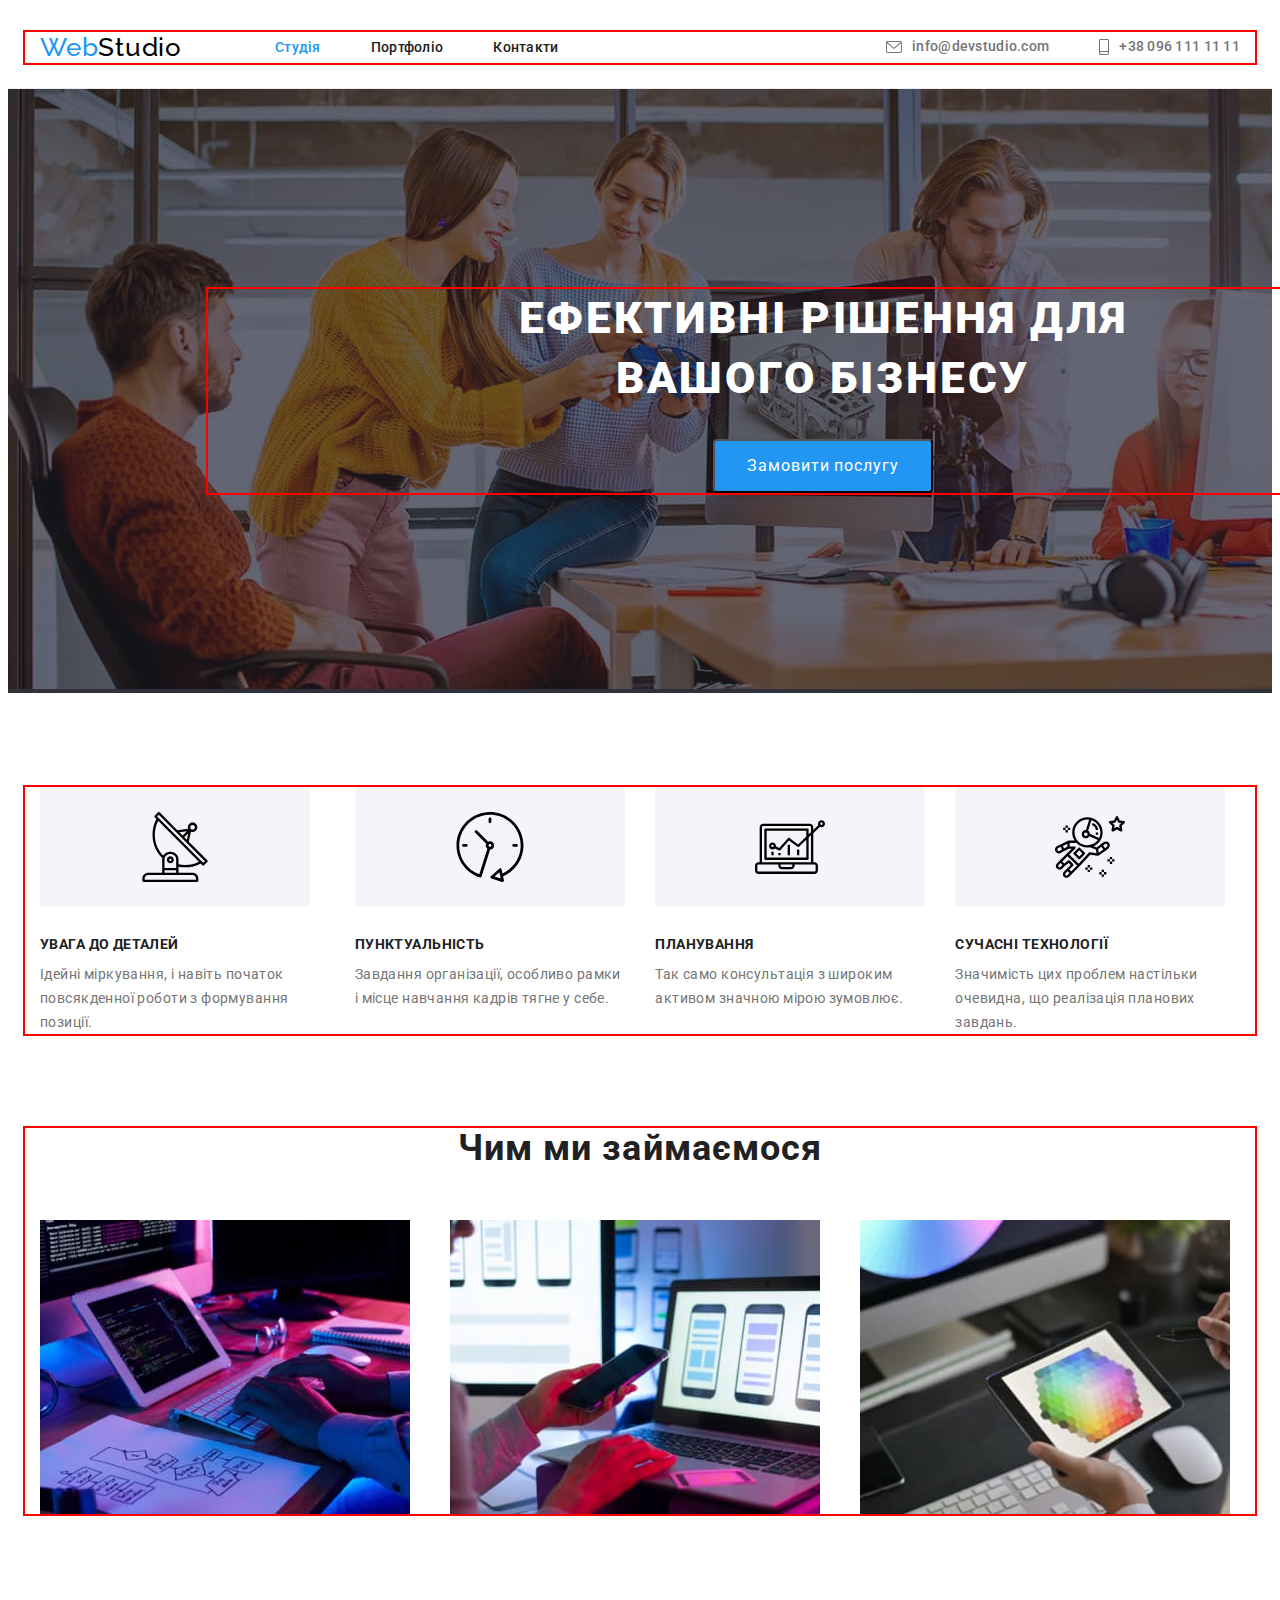
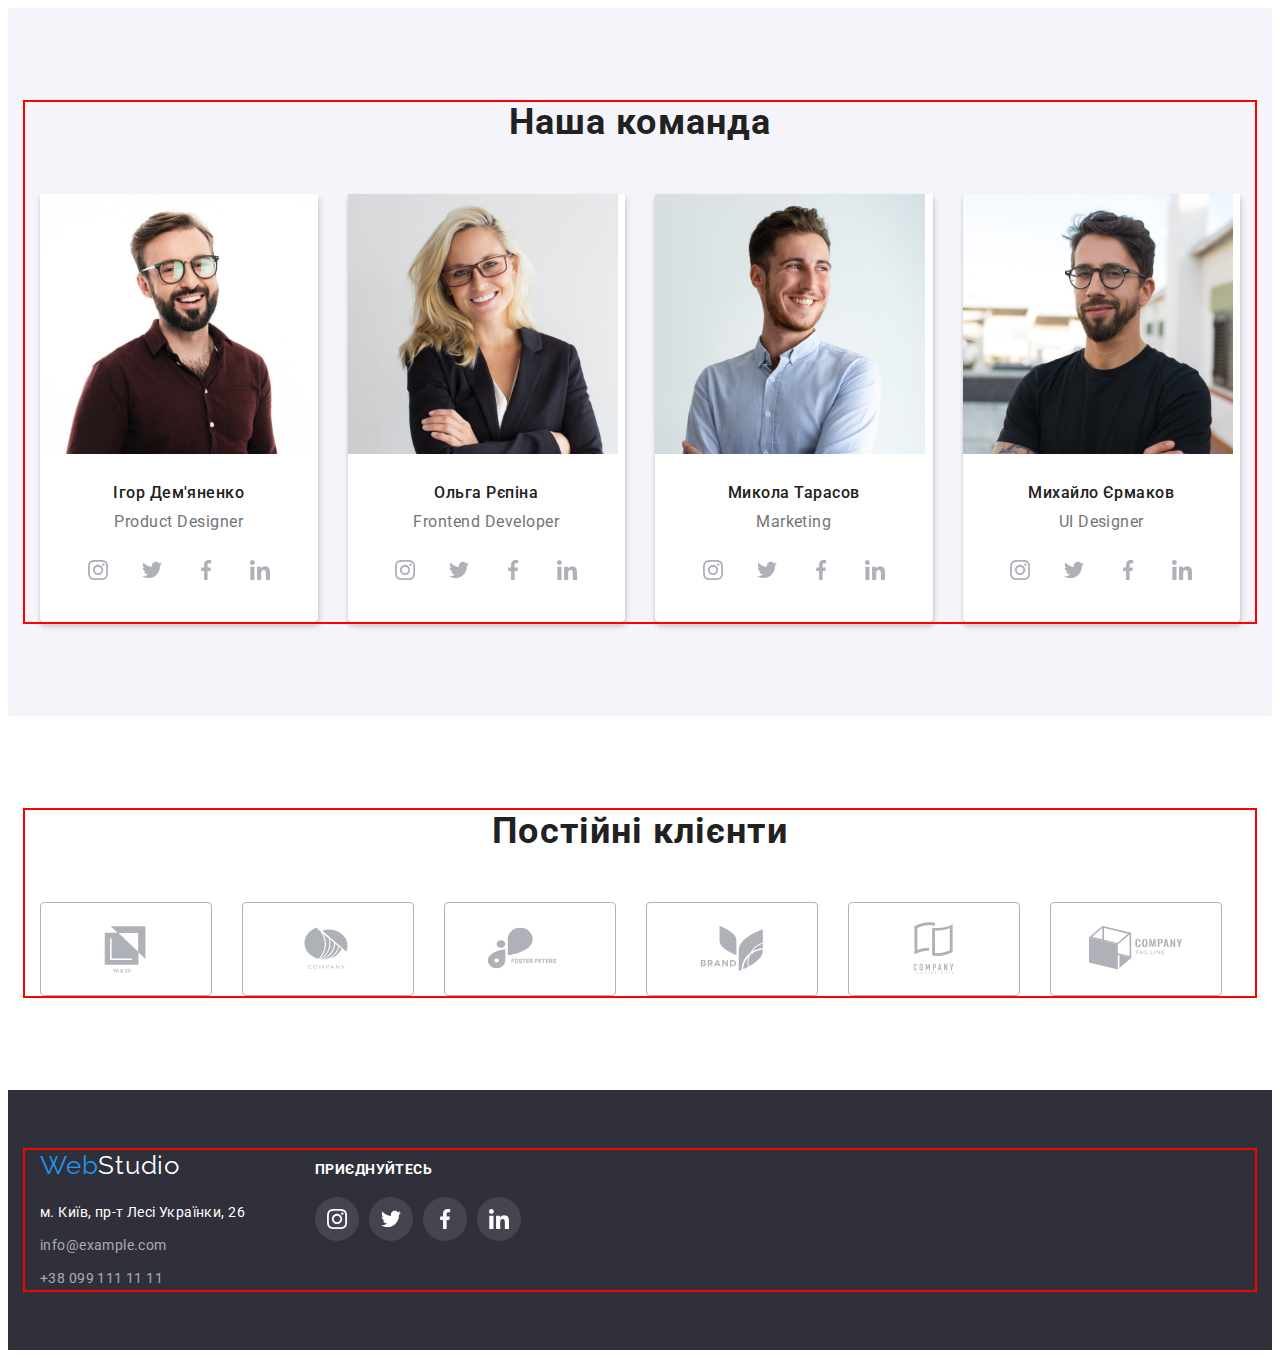
==== commit c003e835: "corrects version hw4" ====
--- a/index.html
+++ b/index.html
@@ -46,7 +46,7 @@
           </li>
           <li class="header-item">
             <a class="header-contact link" href="tel:+380961111111">
-              <svg class="contact-icon" width="16" height="12">
+              <svg class="contact-icon" width="10" height="16">
                 <use href="./img/icons.svg#icon-smartphone"></use></svg
               >+38 096 111 11 11</a
             >
--- a/css/styles.css
+++ b/css/styles.css
@@ -26,6 +26,11 @@
   font-family: var(--main-font);
   color: var(--text-color);
   font-size: 14px;
+}
+img {
+  display: block;
+  max-width: 100%;
+  height: auto;
 }
 .container {
   width: 1200px;
@@ -131,22 +136,30 @@
   letter-spacing: 0.02em;
   color: var(--main-text-color);
 }
+
 .header-contact:hover,
 .header-contact:focus {
   color: var(--accent-color);
-  fill: #2196f3;
-}
+  fill: var(--accent-color);
+}
+
 .contact-icon {
   margin-right: 10px;
-}
-
+  fill: currentColor;
+}
 /* ----------------HERO------------- */
+
 .hero {
   background-color: var(--background-color);
   background-image: linear-gradient(rgba(47, 48, 58, 0.4), rgba(47, 48, 58, 0.4)),
     url(../img/bcg-img.jpg);
-  padding: 200px 0;
-}
+  background-repeat: no-repeat;
+  max-width: 1600px;
+  padding: 200px;
+  margin-right: auto;
+  margin-left: auto;
+}
+
 .hero-title {
   font-weight: 900;
   font-size: 44px;
@@ -172,6 +185,8 @@
   margin: 0 auto;
   display: block;
   padding: 10px 32px;
+  box-shadow: 0px 4px 4px rgba(0, 0, 0, 0.15);
+  border-radius: 4px;
 }
 
 /* ----------------ADVENTAGE------------- */
@@ -247,9 +262,11 @@
 }
 
 .team-item {
+  background: #ffffff;
   width: calc((100% - 90px) / 4);
   box-shadow: 0px 1px 1px rgba(0, 0, 0, 0.12), 0px 4px 4px rgba(0, 0, 0, 0.06),
     1px 4px 6px rgba(0, 0, 0, 0.16);
+  border-radius: 0px 0px 4px 4px;
 }
 
 .team {
@@ -420,6 +437,7 @@
 }
 .foot-container {
   display: flex;
+  align-items: baseline;
 }
 /* ----------------PORTFOLIO------------- */
 .project-list {
@@ -438,8 +456,11 @@
 .project-item:nth-last-child(-n + 3) {
   margin-bottom: 0;
 }
-
-.project-item:hover {
+.project-item-link {
+  display: block;
+}
+
+.project-item-link:hover {
   box-shadow: 0px 1px 1px rgba(0, 0, 0, 0.12), 0px 4px 4px rgba(0, 0, 0, 0.06),
     1px 4px 6px rgba(0, 0, 0, 0.16);
 }
@@ -466,12 +487,16 @@
   border-radius: 4px;
   cursor: pointer;
   color: var(--title-color);
+  padding: 6px 22px;
+  border: none;
 }
 
 .project-btn:hover,
 .project-btn:focus {
   background-color: var(--btn-background-color);
   color: var(--btn-accent-color);
+  box-shadow: 0px 3px 1px rgba(0, 0, 0, 0.1), 0px 1px 2px rgba(0, 0, 0, 0.08),
+    0px 2px 2px rgba(0, 0, 0, 0.12);
 }
 
 .project-title {
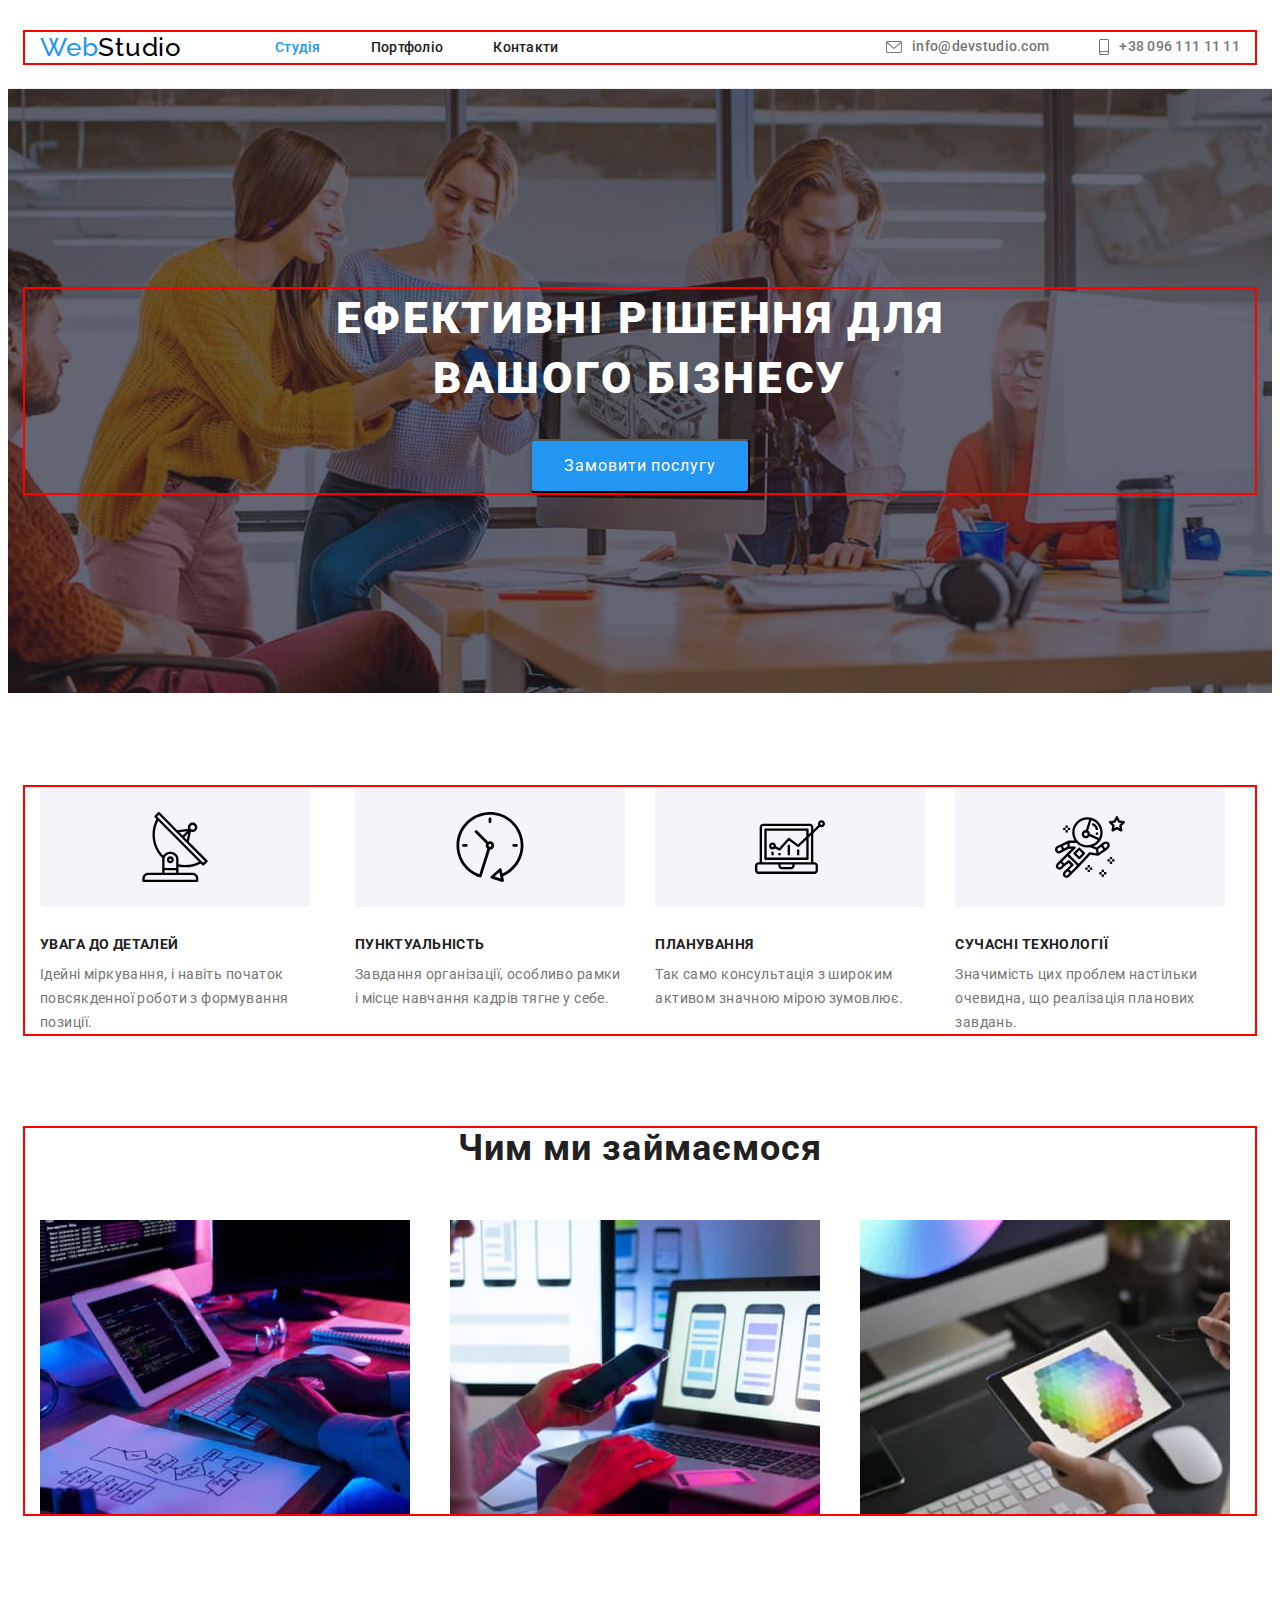
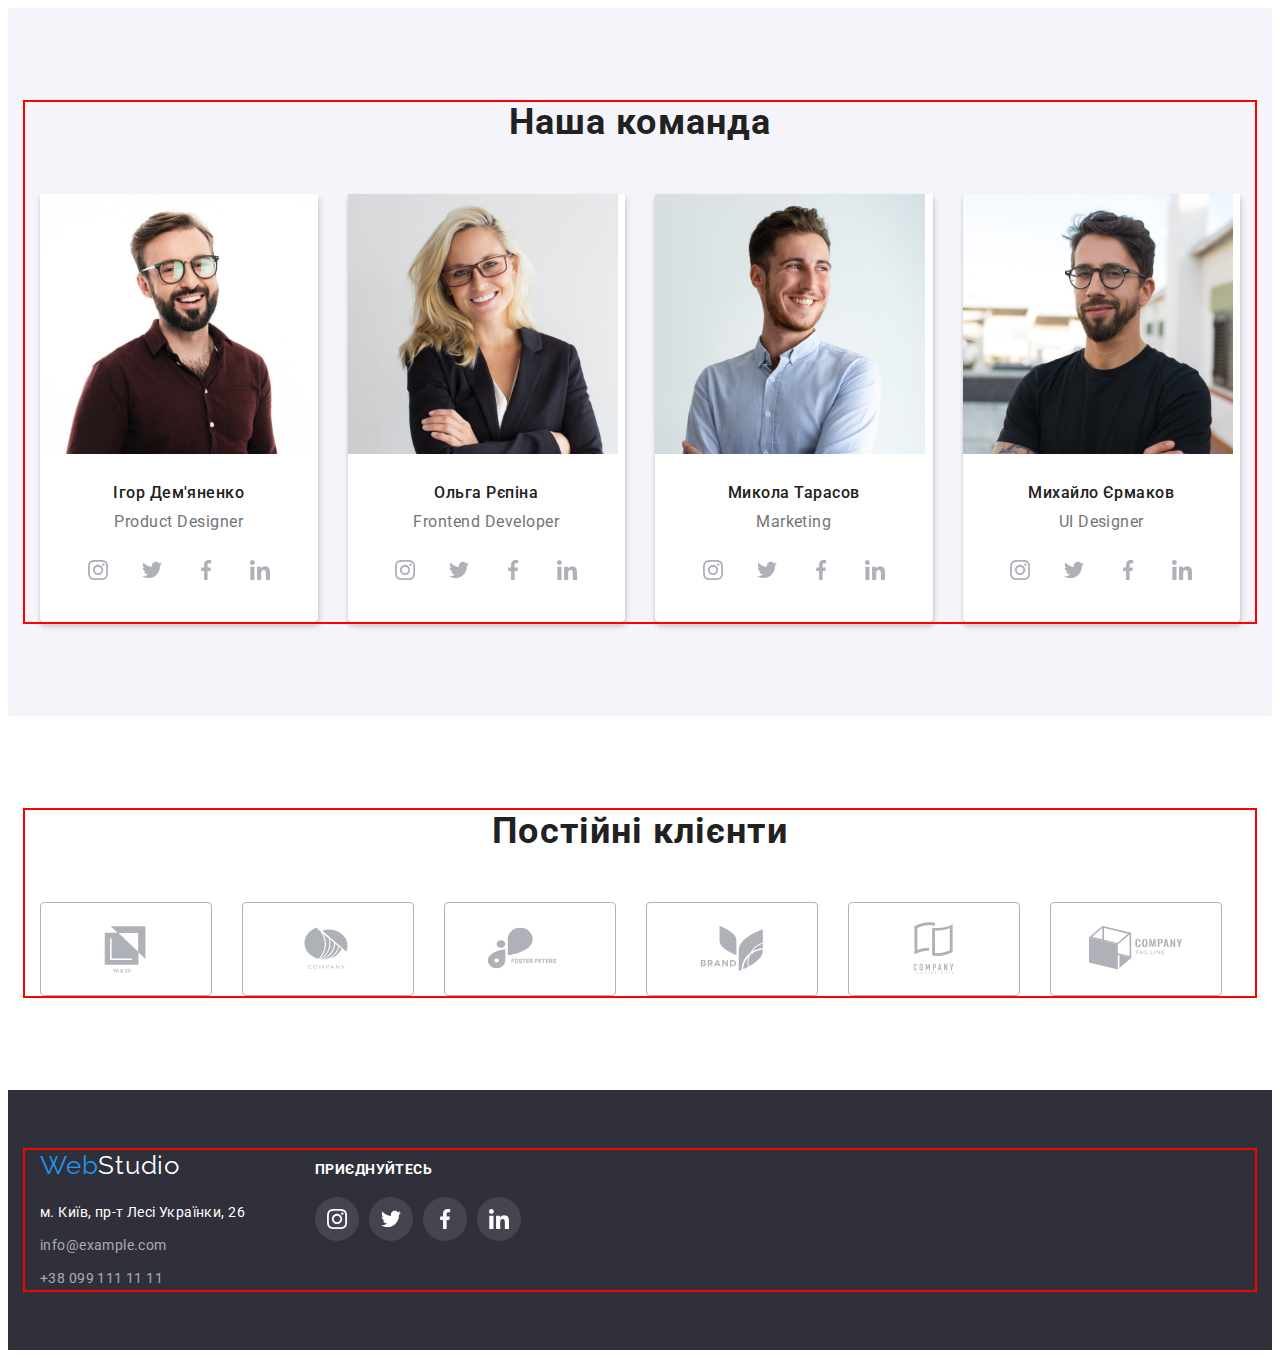
==== commit f867db52: "corrects mistakes hw4" ====
--- a/index.html
+++ b/index.html
@@ -55,7 +55,7 @@
       </div>
     </header>
     <main>
-      <section class="hero section">
+      <section class="hero">
         <div class="container">
           <h1 class="hero-title">Ефективні рішення для вашого бізнесу</h1>
           <button class="hero-btn" type="button">Замовити послугу</button>
--- a/css/styles.css
+++ b/css/styles.css
@@ -153,11 +153,12 @@
   background-color: var(--background-color);
   background-image: linear-gradient(rgba(47, 48, 58, 0.4), rgba(47, 48, 58, 0.4)),
     url(../img/bcg-img.jpg);
+  background-size: cover;
   background-repeat: no-repeat;
+  background-position: center;
   max-width: 1600px;
-  padding: 200px;
-  margin-right: auto;
-  margin-left: auto;
+  padding: 200px 0;
+  margin: 0 auto;
 }
 
 .hero-title {
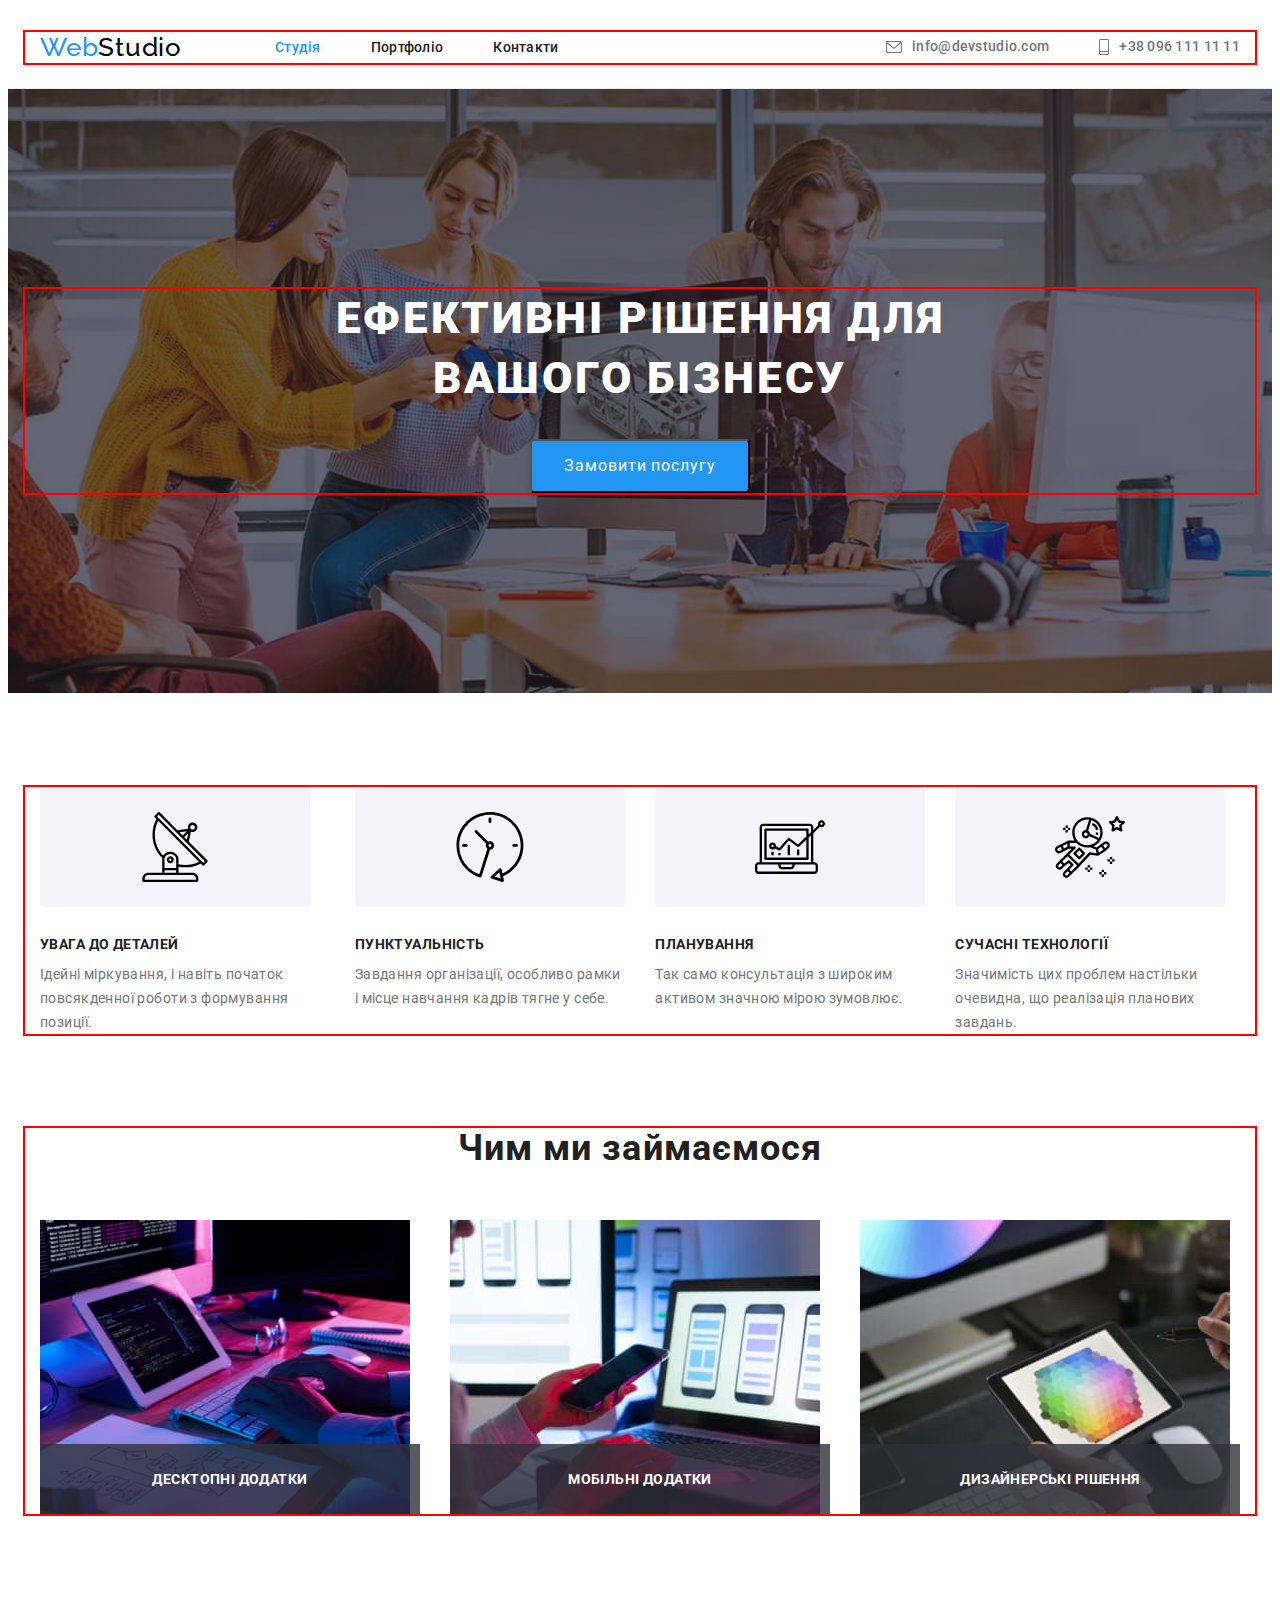
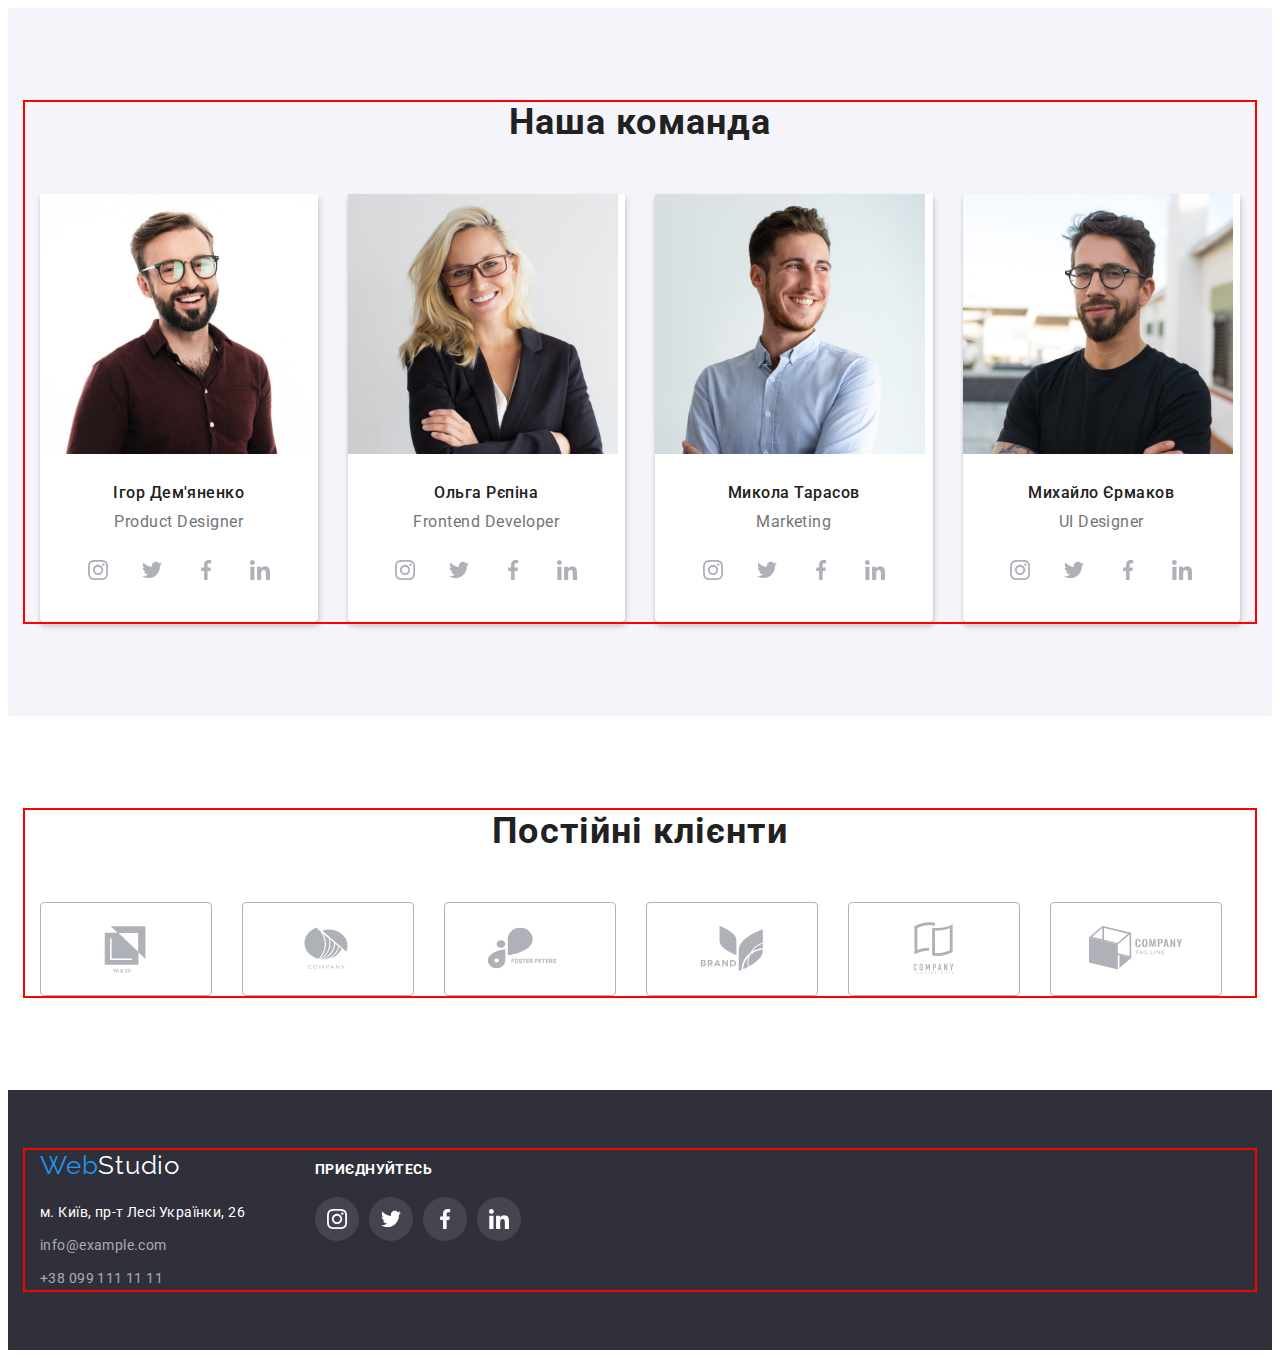
==== commit 72d3678f: "add animations to hw3" ====
--- a/index.html
+++ b/index.html
@@ -119,12 +119,21 @@
           <ul class="activity-list list">
             <li class="activity-item">
               <img src="./img/box1.jpg" width="370" height="294" alt="Верстка сайтів" />
+              <div class="activity-position">
+                <h3 class="activity-after-title">Десктопні додатки</h3>
+              </div>
             </li>
             <li class="activity-item">
               <img src="./img/box2.jpg" width="370" height="294" alt="Додатки" />
+              <div class="activity-position">
+                <h3 class="activity-after-title">Мобільні додатки</h3>
+              </div>
             </li>
             <li class="activity-item">
               <img src="./img/box3.jpg" width="370" height="294" alt="Дизайн" />
+              <div class="activity-position">
+                <h3 class="activity-after-title">Дизайнерські рішення</h3>
+              </div>
             </li>
           </ul>
         </div>
@@ -290,42 +299,42 @@
           <ul class="clients-list list">
             <li class="clients-soc-item">
               <a class="clients-soc-link link" href="">
-                <svg < class="clients-soc-item" width="106" height="60">
+                <svg < class="clients-soc-icom" width="106" height="60">
                   <use href="./img/icons.svg#icon-logo1"></use>
                 </svg>
               </a>
             </li>
             <li class="clients-soc-item">
               <a class="clients-soc-link link" href="">
-                <svg < class="clients-soc-item" width="106" height="60">
+                <svg < class="clients-soc-icom" width="106" height="60">
                   <use href="./img/icons.svg#icon-logo2"></use>
                 </svg>
               </a>
             </li>
             <li class="clients-soc-item">
               <a class="clients-soc-link link" href="">
-                <svg < class="clients-soc-item" width="106" height="60">
+                <svg < class="clients-soc-icom" width="106" height="60">
                   <use href="./img/icons.svg#icon-logo3"></use>
                 </svg>
               </a>
             </li>
             <li class="clients-soc-item">
               <a class="clients-soc-link link" href="">
-                <svg < class="clients-soc-item" width="106" height="60">
+                <svg < class="clients-soc-icom" width="106" height="60">
                   <use href="./img/icons.svg#icon-logo4"></use>
                 </svg>
               </a>
             </li>
             <li class="clients-soc-item">
               <a class="clients-soc-link link" href="">
-                <svg < class="clients-soc-item" width="106" height="60">
+                <svg < class="clients-soc-icom" width="106" height="60">
                   <use href="./img/icons.svg#icon-logo5"></use>
                 </svg>
               </a>
             </li>
             <li class="clients-soc-item">
               <a class="clients-soc-link link" href="">
-                <svg < class="clients-soc-item" width="106" height="60">
+                <svg < class="clients-soc-icom" width="106" height="60">
                   <use href="./img/icons.svg#icon-logo6"></use>
                 </svg>
               </a>
--- a/css/styles.css
+++ b/css/styles.css
@@ -32,6 +32,7 @@
   max-width: 100%;
   height: auto;
 }
+
 .container {
   width: 1200px;
   padding-left: 15px;
@@ -65,6 +66,7 @@
   padding-top: 94px;
   padding-bottom: 94px;
 }
+
 /* ----------------HEADER------------- */
 .header {
   padding-top: 24px;
@@ -118,6 +120,8 @@
   line-height: 1.14;
   letter-spacing: 0.02em;
   color: var(--title-color);
+  transition-property: color;
+  transition-duration: 250ms;
 }
 .header-link.current {
   color: var(--accent-color);
@@ -135,6 +139,8 @@
   line-height: 1.14;
   letter-spacing: 0.02em;
   color: var(--main-text-color);
+  transition-property: color;
+  transition-duration: 250ms;
 }
 
 .header-contact:hover,
@@ -244,6 +250,7 @@
   display: block;
   max-width: 100%;
   height: auto;
+  position: relative;
 }
 
 .activity-title {
@@ -254,6 +261,25 @@
   color: var(--title-color);
   margin-bottom: 50px;
   text-align: center;
+}
+
+.activity-after-title {
+  font-weight: 700;
+  font-size: 14px;
+  line-height: 16px;
+  letter-spacing: 0.03em;
+  text-transform: uppercase;
+  padding: 27px;
+  color: #ffffff;
+}
+.activity-position {
+  position: absolute;
+  width: 100%;
+  height: 70px;
+  left: 0px;
+  bottom: 0;
+  text-align: center;
+  background: rgba(47, 48, 58, 0.8);
 }
 
 /* ----------------TEAM------------- */
@@ -314,12 +340,19 @@
   align-items: center;
   justify-content: center;
   fill: #afb1b8;
+  transition-property: background-color;
+  transition-duration: 250ms;
 }
 
 .team-soc {
   display: flex;
   justify-content: center;
   column-gap: 10px;
+}
+
+.team-soc-icon {
+  transition-property: fill;
+  transition-duration: 250ms;
 }
 
 .team-soc-link:hover,
@@ -348,6 +381,8 @@
   justify-content: center;
   fill: #afb1b8;
   border-radius: 4px;
+  transition-property: border;
+  transition-duration: 250ms;
 }
 
 .clients-list {
@@ -358,6 +393,11 @@
 .clients-soc-link:focus {
   fill: var(--btn-background-color);
   border-color: var(--accent-color);
+}
+
+.clients-soc-icom {
+  transition-property: fill;
+  transition-duration: 250ms;
 }
 
 /* ----------------FOOTER------------- */
@@ -395,6 +435,8 @@
   letter-spacing: 0.03em;
   font-style: normal;
   color: rgba(255, 255, 255, 0.6);
+  transition-property: color;
+  transition-duration: 250ms;
 }
 
 .footer-link:hover,
@@ -421,6 +463,8 @@
   justify-content: center;
   fill: var(--btn-accent-color);
   background: rgba(255, 255, 255, 0.1);
+  transition-property: background-color;
+  transition-duration: 250ms;
 }
 
 .footer-soc-list {
@@ -440,6 +484,7 @@
   display: flex;
   align-items: baseline;
 }
+
 /* ----------------PORTFOLIO------------- */
 .project-list {
   display: flex;
@@ -459,9 +504,12 @@
 }
 .project-item-link {
   display: block;
-}
-
-.project-item-link:hover {
+  transition-property: box-shadow;
+  transition-duration: 250ms;
+}
+
+.project-item-link:hover,
+.project-item-link:focus {
   box-shadow: 0px 1px 1px rgba(0, 0, 0, 0.12), 0px 4px 4px rgba(0, 0, 0, 0.06),
     1px 4px 6px rgba(0, 0, 0, 0.16);
 }
@@ -490,6 +538,8 @@
   color: var(--title-color);
   padding: 6px 22px;
   border: none;
+  transition-property: background-color, box-shadow;
+  transition-duration: 250ms;
 }
 
 .project-btn:hover,
